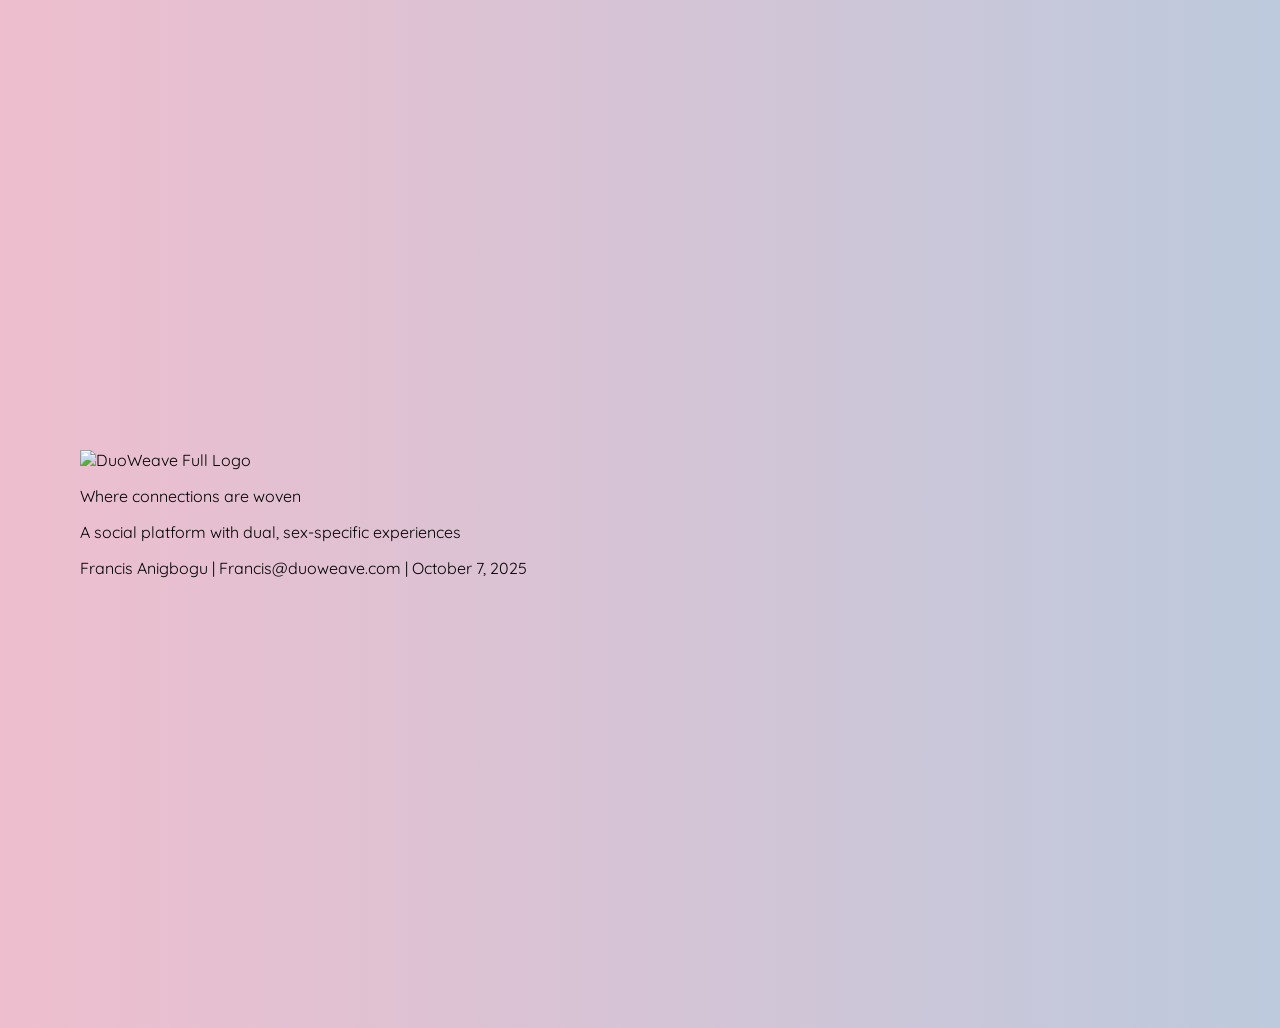
==== index.html @ cd52e481 "Update and rename pitch-deck.html to index.html" ====
<!DOCTYPE html>
<html lang="en">
  <head>
    <meta charset="UTF-8" />
    <meta name="viewport" content="width=device-width, initial-scale=1.0" />
    <title>DuoWeave YC Pitch Deck</title>
    <script src="https://cdn.tailwindcss.com"></script>
    <link rel="preconnect" href="https://fonts.googleapis.com" />
    <link rel="preconnect" href="https://fonts.gstatic.com" crossorigin />
    <link href="https://fonts.googleapis.com/css2?family=Quicksand:wght@400;500;600;700&display=swap" rel="stylesheet" />
    <style>
      @font-face {
        font-family: 'Merriweather';
        src: url('presentation/Merriweather_36pt-Light.ttf') format('truetype');
        font-weight: 300;
        font-style: normal;
      }
    </style>
    <style>
      body {
        font-family: 'Merriweather', 'Quicksand', serif;
        overflow: hidden;
      }
      .slide {
        display: none;
        position: absolute;
        top: 0;
        left: 0;
        width: 100%;
        height: 100%;
        transition: opacity 0.5s ease-in-out;
        padding: 4rem 5rem;
      }
      .slide.active {
        display: flex;
        flex-direction: column;
        justify-content: center;
      }
      .title-gradient {
        background: linear-gradient(to right, #EEBECE, #B7CBDF);
      }
      h1 { font-size: 4rem; font-weight: 700; }
      h2 { font-size: 2.5rem; font-weight: 700; margin-bottom: 1.5rem; }
      h3 { font-size: 1.5rem; font-weight: 600; margin-bottom: 1rem; }
      .content-grid { display: grid; grid-template-columns: repeat(auto-fit, minmax(250px, 1fr)); gap: 2rem; }
      .comparison-grid { display: grid; grid-template-columns: 1.5fr repeat(4, 1fr); gap: 0.5rem; width: 100%; text-align: center; }
      .grid-header { font-weight: 700; }
      .grid-cell { padding: 0.75rem; border-radius: 0.5rem; }
      .grid-row-header { font-weight: 700; text-align: left; }
      .check-mark { color: #22c55e; font-weight: 700; }
      .pie-chart { width: 200px; height: 200px; border-radius: 50%; background: conic-gradient(#3b82f6 0% 50%, #10b981 50% 70%, #f97316 70% 85%, #ef4444 85% 95%, #8b5cf6 95% 100%); transform: perspective(1000px) rotateX(15deg) rotateY(5deg); box-shadow: 0 20px 40px rgba(0,0,0,0.3); }
      .data-card { transform: perspective(1000px) rotateX(5deg) rotateY(-2deg); box-shadow: 0 15px 30px rgba(0,0,0,0.2), 0 5px 15px rgba(0,0,0,0.1); transition: all 0.3s ease; }
      .data-card:hover { transform: perspective(1000px) rotateX(0deg) rotateY(0deg) translateY(-5px); box-shadow: 0 25px 50px rgba(0,0,0,0.3), 0 10px 20px rgba(0,0,0,0.2); }
      .metric-3d { transform: perspective(1000px) rotateX(10deg) rotateY(5deg); box-shadow: 0 10px 25px rgba(0,0,0,0.15); }
      .gradient-bg { background: linear-gradient(135deg, #667eea 0%, #764ba2 100%); }
      .glass-effect { background: rgba(255, 255, 255, 0.1); backdrop-filter: blur(10px); border: 1px solid rgba(255, 255, 255, 0.2); }
      .phone-mockup { width: 225px; height: 450px; border-radius: 12px; background: #fff; box-shadow: 0 4px 6px -1px rgba(0,0,0,0.1), 0 2px 4px -1px rgba(0,0,0,0.06); position: relative; overflow: hidden; }
      .feature-screenshot { width: 100%; height: 300px; border-radius: 8px; background: #fff; box-shadow: 0 2px 4px -1px rgba(0,0,0,0.1); overflow: hidden; }
      .events-screenshot { width: 100%; height: 375px; border-radius: 8px; background: #fff; box-shadow: 0 2px 4px -1px rgba(0,0,0,0.1); overflow: hidden; }
      .full-screenshot { width: 100%; height: 450px; border-radius: 8px; background: #fff; box-shadow: 0 2px 4px -1px rgba(0,0,0,0.1); overflow: hidden; }
      .small-mockup { width: 120px; height: 240px; border-radius: 8px; background: #fff; box-shadow: 0 2px 4px -1px rgba(0,0,0,0.1); overflow: hidden; }
    </style>
  </head>
  <body class="bg-gray-100 text-gray-800">
    <div id="presentation-container" class="relative w-screen h-screen">
      <!-- Slide 1: Title -->
      <div class="slide active title-gradient text-white items-center text-center">
        <div class="z-10 flex flex-col items-center">
          <img src="Entire Logo.png" alt="DuoWeave Full Logo" class="w-auto h-64 mb-6" />
          <p class="text-2xl mb-8">Where connections are woven</p>
          <p class="text-xl bg-black/20 px-4 py-2 rounded-lg">A social platform with dual, sex-specific experiences</p>
        </div>
        <div class="absolute bottom-8 text-sm font-bold text-black">
          <span>Francis Anigbogu</span> | <span>Francis@duoweave.com</span> | <span>October 7, 2025</span>
        </div>
      </div>

      <!-- Slide 2: The Problem -->
      <div class="slide">
        <h2 class="text-gray-500">The Problem</h2>
        <h1 class="mb-12">Social Media is Broken</h1>
        <div class="grid grid-cols-1 md:grid-cols-2 gap-x-12 gap-y-8 text-2xl">
          <div class="flex items-start space-x-4">
            <span class="text-4xl">🎭</span>
            <div>
              <h3 class="font-semibold">Performance Over Authenticity</h3>
              <p class="text-xl text-gray-600">Users optimize for likes, not real connection.</p>
            </div>
          </div>
          <div class="flex items-start space-x-4">
            <span class="text-4xl">🤖</span>
            <div>
              <h3 class="font-semibold">Algorithmic Manipulation</h3>
              <p class="text-xl text-gray-600">Feeds designed for engagement, not well-being.</p>
            </div>
          </div>
          <div class="flex items-start space-x-4">
            <span class="text-4xl">💸</span>
            <div>
              <h3 class="font-semibold">Expensive, Reactive Moderation</h3>
              <p class="text-xl text-gray-600">Traditional safety costs scale linearly.</p>
            </div>
          </div>
          <div class="flex items-start space-x-4">
            <span class="text-4xl">📉</span>
            <div>
              <h3 class="font-semibold">One-Size-Fits-All Experiences</h3>
              <p class="text-xl text-gray-600">Generic feeds fail diverse communication needs.</p>
            </div>
          </div>
        </div>
        <p class="mt-16 text-3xl font-bold text-center text-red-500 p-4 bg-red-100 rounded-lg">Result: Anxiety, disconnection, platform fatigue.</p>
      </div>

      <!-- Slide 3: The Solution -->
      <div class="slide">
        <h2 class="text-gray-500">The Solution</h2>
        <h1 class="mb-8">DuoWeave: Dual Sex Experiences, Unified Platform</h1>
        <div class="flex flex-row items-center justify-around gap-12">
          <div class="flex flex-col items-center space-y-8">
            <div class="phone-mockup">
              <img src="presentation/Setup screen 0.png" alt="Experience Selection" class="w-full h-full object-cover rounded-lg" />
            </div>
            <div class="phone-mockup">
              <img src="presentation/Active verification screen.png" alt="Facial Verification" class="w-full h-full object-cover rounded-lg" />
            </div>
          </div>
          <div class="max-w-2xl text-xl space-y-6">
            <div class="bg-white p-4 rounded-lg shadow">
              <h3 class="font-semibold text-2xl">🎯 Post-Signup Selection</h3>
              <p>Choose Male or Female experience. Locked permanently after facial verification.</p>
            </div>
            <div class="bg-white p-4 rounded-lg shadow">
              <h3 class="font-semibold text-2xl">🎨 Distinct Themed Experiences</h3>
              <p>Male: Cool blues, challenge-focused. Female: Warm pinks, community-focused.</p>
            </div>
            <div class="bg-white p-4 rounded-lg shadow">
              <h3 class="font-semibold text-2xl">🛡️ Revolutionary Safety</h3>
              <p>Community-driven moderation, AI-first screening, multi-tier verification.</p>
            </div>
            <div class="bg-white p-4 rounded-lg shadow">
              <h3 class="font-semibold text-2xl">⚡ Built-In AI Utilities</h3>
              <p><strong>Real-time translation</strong> | <strong>AI fact-checking APIs</strong> | <strong>Deepfake detection</strong> | <strong>Content verification</strong></p>
            </div>
          </div>
        </div>
      </div>

      <!-- Slide 4: User Onboarding Flow -->
      <div class="slide">
        <h2 class="text-gray-500">User Experience</h2>
        <h1 class="mb-8">Seamless Onboarding & Verification</h1>
        <div class="flex items-center justify-center gap-6">
          <div class="phone-mockup">
            <img src="presentation/Setup screen 0.png" alt="Experience Selection" class="w-full h-full object-contain rounded-lg" />
          </div>
          <div class="phone-mockup">
            <img src="presentation/Active verification screen.png" alt="Facial Verification" class="w-full h-full object-contain rounded-lg" />
          </div>
          <div class="phone-mockup">
            <img src="presentation/example of successful verification screen.png" alt="Successful Verification" class="w-full h-full object-contain rounded-lg" />
          </div>
          <div class="phone-mockup">
            <img src="presentation/example of failed verification screen.png" alt="Failed Verification" class="w-full h-full object-contain rounded-lg" />
          </div>
          <div class="phone-mockup">
            <img src="presentation/account creation page.png" alt="Sign Up" class="w-full h-full object-contain rounded-lg" />
          </div>
        </div>
        <div class="mt-8 text-center">
          <h3 class="text-2xl font-bold mb-4">Complete Onboarding & Verification Flow</h3>
          <div class="flex justify-center space-x-4 text-sm">
            <div class="text-center">
              <div class="w-10 h-10 bg-blue-500 text-white rounded-full flex items-center justify-center mx-auto mb-2">1</div>
              <p class="font-semibold">Choose Experience</p>
              <p class="text-gray-600 text-xs">Select Male or Female</p>
            </div>
            <div class="text-center">
              <div class="w-10 h-10 bg-blue-500 text-white rounded-full flex items-center justify-center mx-auto mb-2">2</div>
              <p class="font-semibold">Facial Scan</p>
              <p class="text-gray-600 text-xs">DeepFace Analysis</p>
            </div>
            <div class="text-center">
              <div class="w-10 h-10 bg-green-500 text-white rounded-full flex items-center justify-center mx-auto mb-2">3</div>
              <p class="font-semibold">Success</p>
              <p class="text-gray-600 text-xs">Verification Passed</p>
            </div>
            <div class="text-center">
              <div class="w-10 h-10 bg-red-500 text-white rounded-full flex items-center justify-center mx-auto mb-2">4</div>
              <p class="font-semibold">Failure</p>
              <p class="text-gray-600 text-xs">Retry Required</p>
            </div>
            <div class="text-center">
              <div class="w-10 h-10 bg-blue-500 text-white rounded-full flex items-center justify-center mx-auto mb-2">5</div>
              <p class="font-semibold">Create Account</p>
              <p class="text-gray-600 text-xs">Join Community</p>
            </div>
          </div>
        </div>
      </div>

      <!-- Slide 5: Product Demo -->
      <div class="slide">
        <h2 class="text-gray-500">Product Demo</h2>
        <div class="flex items-center gap-4 mb-8">
          <img src="Logo.png" alt="DuoWeave Spool Icon" class="h-16 w-16" />
          <h1>Core Features</h1>
        </div>
        <div class="flex gap-12">
          <div class="w-1/2">
            <div class="grid grid-cols-2 gap-4">
              <div class="full-screenshot">
                <img src="presentation/Home screen of the app.png" alt="Smart Feed" class="w-full h-full object-contain" />
              </div>
              <div class="full-screenshot">
                <img src="presentation/Challenges screen.png" alt="Challenges" class="w-full h-full object-contain" />
              </div>
              <div class="full-screenshot">
                <img src="presentation/Circles screen.png" alt="Circles" class="w-full h-full object-contain" />
              </div>
              <div class="full-screenshot">
                <img src="presentation/Rooms screen.png" alt="Rooms" class="w-full h-full object-contain" />
              </div>
            </div>
          </div>
          <div class="w-1/2 text-xl space-y-4">
            <h3 class="font-bold text-2xl mb-4">Core App Features</h3>
            <div class="space-y-4 text-lg">
              <div class="bg-blue-50 p-4 rounded-lg">
                <h4 class="font-bold text-lg">🏠 Home Feed</h4>
                <p class="text-gray-700">Smart algorithm showing 60% personalized content + 40% exploratory posts. Real-time updates with live rooms indicator.</p>
              </div>
              <div class="bg-green-50 p-4 rounded-lg">
                <h4 class="font-bold text-lg">🏆 Challenges</h4>
                <p class="text-gray-700">Gamified growth system with fitness, writing, and environmental challenges. Progress tracking, rewards, and community engagement.</p>
              </div>
              <div class="bg-purple-50 p-4 rounded-lg">
                <h4 class="font-bold text-lg">👥 Circles</h4>
                <p class="text-gray-700">Private communities (6-8 members) for tech enthusiasts, fitness buddies. Invite-only with creator verification and activity tracking.</p>
              </div>
              <div class="bg-orange-50 p-4 rounded-lg">
                <h4 class="font-bold text-lg">🏠 Rooms</h4>
                <p class="text-gray-700">Live discussion rooms for tech talks, fitness sessions, creative workshops. Real-time messaging with participant tracking.</p>
              </div>
            </div>
          </div>
        </div>
      </div>

      <!-- Slide 6: Events & Discovery -->
      <div class="slide">
        <h2 class="text-gray-500">Product Demo</h2>
        <div class="flex items-center gap-4 mb-8">
          <img src="Logo.png" alt="DuoWeave Spool Icon" class="h-16 w-16" />
          <h1>Events & Discovery Features</h1>
        </div>
        <div class="flex gap-12">
          <div class="w-1/2">
            <div class="grid grid-cols-1 gap-6">
              <div class="full-screenshot">
                <img src="presentation/screenshot of the search page showing the events.png" alt="Events List" class="w-full h-full object-contain" />
              </div>
              <div class="full-screenshot">
                <img src="presentation/screenshot of the search page showing the events map.png" alt="Events Map" class="w-full h-full object-contain" />
              </div>
            </div>
          </div>
          <div class="w-1/2 text-xl space-y-4">
            <h3 class="font-bold text-2xl mb-4">Advanced Search & Discovery</h3>
            <div class="space-y-4 text-lg">
              <div class="bg-blue-50 p-4 rounded-lg">
                <h4 class="font-bold text-lg">📋 Events List View</h4>
                <p class="text-gray-700">Comprehensive event browsing with category filters (Music, Sports, Arts, Food, Technology, Business, Education, Health, Family, Comedy, Networking). Real-time attendee counts and social proof.</p>
              </div>
              <div class="bg-green-50 p-4 rounded-lg">
                <h4 class="font-bold text-lg">🗺️ Interactive Map View</h4>
                <p class="text-gray-700">Geographic event discovery with Dallas-Fort Worth area coverage. Orange markers for events, blue markers for selected events. Zoom controls and location-based recommendations.</p>
              </div>
              <div class="bg-purple-50 p-4 rounded-lg">
                <h4 class="font-bold text-lg">🔍 Smart Search</h4>
                <p class="text-gray-700">Global search across hashtags, people, posts, and circles. Event-specific search with clear filters. Real-time results with relevance scoring.</p>
              </div>
            </div>
          </div>
        </div>
      </div>

      <!-- Slide 7: Safety & Moderation -->
      <div class="slide">
        <h2 class="text-gray-500">Innovation</h2>
        <h1 class="mb-8">Community-Driven Safety That Pays</h1>
        <div class="flex items-center justify-center mb-12">
          <div class="flex items-center space-x-4 text-center text-lg font-semibold">
            <div class="p-6 bg-white rounded-lg shadow-md">Post</div>
            <span class="text-4xl text-gray-400">&rarr;</span>
            <div class="p-6 rounded-lg shadow-md" style="background-color: #F9FAFB;">AI Scan</div>
            <span class="text-4xl text-gray-400">&rarr;</span>
            <div class="p-6 rounded-lg shadow-md" style="background-color: #FCF8F9;">Community Review</div>
            <span class="text-4xl text-gray-400">&rarr;</span>
            <div class="p-6 bg-green-100 rounded-lg shadow-md">Rewards</div>
          </div>
        </div>
        <div class="grid grid-cols-2 gap-8 text-xl">
          <div class="bg-red-50 p-6 rounded-lg border border-red-200">
            <h3 class="font-bold text-2xl mb-4">Traditional Model</h3>
            <ul class="list-disc list-inside space-y-2">
              <li>❌ Reactive, expensive ($2-5M/year at scale)</li>
              <li>❌ Slow response times</li>
              <li>❌ No user investment</li>
            </ul>
          </div>
          <div class="bg-green-50 p-6 rounded-lg border border-green-200">
            <h3 class="font-bold text-2xl mb-4">DuoWeave Model</h3>
            <ul class="list-disc list-inside space-y-2">
              <li>✅ First 5 accurate reporters earn rewards</li>
              <li>✅ AI pre-screening (60% cost reduction)</li>
              <li>✅ Users financially invested in quality</li>
              <li>✅ Heavy penalties for false reports</li>
            </ul>
          </div>
        </div>
        <div class="mt-12 text-center text-2xl font-bold data-card bg-white p-6 rounded-lg">
          <p>Cost Impact: <span class="text-green-600">60-80% moderation savings</span></p>
          <p>Quality Impact: <span class="text-green-600">Higher trust, faster response</span></p>
        </div>
      </div>

      <!-- Slide 6: Market Opportunity -->
      <div class="slide">
        <h2 class="text-gray-500">The Opportunity</h2>
        <h1 class="mb-8">$50B+ Market, Perfect Timing</h1>
        <div class="flex gap-12">
          <div class="w-1/2 flex flex-col justify-center items-center">
            <div class="relative w-96 h-96">
              <div class="absolute inset-0 bg-blue-200 rounded-full flex items-center justify-center data-card">
                <div class="text-center">
                  <p class="font-bold text-xl">TAM: $50B+</p>
                  <p>(Global Social)</p>
                </div>
              </div>
              <div class="absolute inset-12 bg-blue-300 rounded-full flex items-center justify-center data-card">
                <div class="text-center">
                  <p class="font-bold text-lg">SAM: $15B+</p>
                  <p>(Authentic/Wellness)</p>
                </div>
              </div>
              <div class="absolute inset-24 bg-blue-400 text-white rounded-full flex items-center justify-center data-card">
                <div class="text-center">
                  <p class="font-bold">SOM: $500M+</p>
                  <p>(Niche High-Engagement)</p>
                </div>
              </div>
            </div>
          </div>
          <div class="w-1/2 text-xl space-y-6">
            <div>
              <h3 class="font-bold text-2xl">👥 Target Users</h3>
              <p>Primary: Ages 22-35 seeking authentic connection.</p>
              <p>Secondary: Ages 18-45, professionals & creators.</p>
              <p>Geography: US, UK, Canada, Australia (initial).</p>
            </div>
            <div>
              <h3 class="font-bold text-2xl">⏰ Why Now?</h3>
              <ul class="list-disc list-inside">
                <li>Social media fatigue at all-time high</li>
                <li>AI safety technology finally mature</li>
                <li>Regulatory pressure on platform safety</li>
                <li>Gen Z/Millennial demand for authenticity</li>
              </ul>
            </div>
          </div>
        </div>
      </div>

      <!-- Slide 7: Competition -->
      <div class="slide">
        <h2 class="text-gray-500">Competition</h2>
        <div class="flex items-center gap-4 mb-8">
          <img src="Logo.png" alt="DuoWeave Spool Icon" class="h-16 w-16" />
          <h1>How We're Different</h1>
        </div>
        <div class="comparison-grid text-lg bg-white p-4 rounded-lg shadow-md">
          <div class="grid-header"></div>
          <div class="grid-header">Experience</div>
          <div class="grid-header">Verification</div>
          <div class="grid-header">Safety Model</div>
          <div class="grid-header">Authentic Focus</div>
          <div class="grid-row-header grid-cell bg-gray-50">Instagram</div>
          <div class="grid-cell bg-gray-50">Single</div>
          <div class="grid-cell bg-gray-50">Basic</div>
          <div class="grid-cell bg-gray-50">Reactive</div>
          <div class="grid-cell bg-gray-50">Low</div>
          <div class="grid-row-header grid-cell">Twitter/X</div>
          <div class="grid-cell">Single</div>
          <div class="grid-cell">Paid only</div>
          <div class="grid-cell">Reactive</div>
          <div class="grid-cell">Low</div>
          <div class="grid-row-header grid-cell bg-gray-50">Discord</div>
          <div class="grid-cell bg-gray-50">Single</div>
          <div class="grid-cell bg-gray-50">None</div>
          <div class="grid-cell bg-gray-50">Community</div>
          <div class="grid-cell bg-gray-50">Medium</div>
          <div class="grid-row-header grid-cell">BeReal</div>
          <div class="grid-cell">Single</div>
          <div class="grid-cell">None</div>
          <div class="grid-cell">Time-based</div>
          <div class="grid-cell">High</div>
          <div class="grid-row-header grid-cell" style="background-color: #F9FAFB;">DuoWeave</div>
          <div class="grid-cell check-mark" style="background-color: #F9FAFB;">DUAL ✓</div>
          <div class="grid-cell check-mark" style="background-color: #F9FAFB;">Multi-tier ✓</div>
          <div class="grid-cell check-mark" style="background-color: #F9FAFB;">Incentive ✓</div>
          <div class="grid-cell check-mark" style="background-color: #F9FAFB;">High ✓</div>
        </div>
        <div class="mt-12">
          <h3 class="text-2xl font-bold">Our Moat:</h3>
          <div class="grid grid-cols-2 gap-x-8 gap-y-4 mt-4 text-lg">
            <p>🧵 Network effects around authentic micro-communities</p>
            <p>🔒 Facial verification creates trust + permanence</p>
            <p>💰 Community investment in platform quality</p>
            <p>🏗️ Technical complexity of dual-experience architecture</p>
            <p>📊 Sex-specific behavioral data enables superior targeting</p>
          </div>
        </div>
      </div>

      <!-- Slide 8: Business Model -->
      <div class="slide">
        <h2 class="text-gray-500">Business Model</h2>
        <h1 class="mb-8">Multiple Revenue Streams</h1>
        <div class="grid grid-cols-1 md:grid-cols-2 gap-12">
          <div>
            <h3 class="font-bold text-2xl mb-4">💰 Revenue Sources (Year 3)</h3>
            <div class="space-y-3 text-xl">
              <p><b>65%</b> Advertising (native, targeted, high-value)</p>
              <p><b>20%</b> Subscriptions (premium features, verification tiers)</p>
              <p><b>10%</b> Entity Accounts ($99-299/mo per business)</p>
              <p><b>5%</b> API/Data Access</p>
            </div>
            <h3 class="font-bold text-2xl mt-8 mb-4">Advertising Revenue Model</h3>
            <div class="space-y-3 text-lg">
              <p><b>Native Ads:</b> $15-25 CPM (high-value, targeted)</p>
              <p><b>Sponsored Content:</b> $5,000-15,000 per campaign</p>
              <p><b>Event Promotions:</b> $2,000-8,000 per event</p>
              <p><b>Premium Placements:</b> $10,000-50,000 per month</p>
            </div>
            <div class="mt-6 p-4 bg-blue-50 rounded-lg">
              <h4 class="font-bold text-lg mb-2">Why High-Value Advertising?</h4>
              <p class="text-gray-700">Verified users, authentic engagement, and sex-specific targeting command premium ad rates.</p>
            </div>
          </div>
          <div>
            <h3 class="font-bold text-2xl mb-4">📊 Unit Economics (Planned)</h3>
            <div class="grid grid-cols-2 gap-4 text-center">
              <div class="metric-3d bg-white p-4 rounded-lg">
                <div class="text-3xl font-bold">$15-25</div>
                <div class="text-gray-600">CAC</div>
              </div>
              <div class="metric-3d bg-white p-4 rounded-lg">
                <div class="text-3xl font-bold text-green-600">$220-300</div>
                <div class="text-gray-600">LTV</div>
              </div>
              <div class="metric-3d bg-white p-4 rounded-lg">
                <div class="text-3xl font-bold">6-10</div>
                <div class="text-gray-600">Payback (Months)</div>
              </div>
              <div class="metric-3d bg-white p-4 rounded-lg">
                <div class="text-3xl font-bold">88%+</div>
                <div class="text-gray-600">Gross Margin</div>
              </div>
            </div>
            <div class="mt-6 text-center data-card bg-green-100 p-4 rounded-lg">
              <p class="text-3xl font-bold text-green-700">LTV:CAC Ratio: 10-14x</p>
            </div>
          </div>
        </div>
      </div>

      <!-- Slide 9: Traction & Status -->
      <div class="slide">
        <h2 class="text-gray-500">Traction & Status</h2>
        <h1 class="mb-8">MVP Complete, Early Beta Results</h1>
        <div class="grid grid-cols-2 gap-12 text-xl">
          <div class="space-y-4">
            <p class="flex items-center"><span class="text-2xl text-green-500 mr-3">✅</span> Full Stack Implemented</p>
            <ul class="list-disc list-inside ml-8 space-y-1 text-gray-700">
              <li>Authentication + facial verification ready</li>
              <li>Posts, comments, likes, shares (optimistic UI)</li>
              <li>Real-time chat (Socket.io + Expo push)</li>
              <li>AI/ML recommendation engines</li>
              <li>Moderation framework operational</li>
            </ul>
            <p class="flex items-center mt-6"><span class="text-2xl text-green-500 mr-3">✅</span> Security Hardened</p>
            <ul class="list-disc list-inside ml-8 space-y-1 text-gray-700">
              <li>All API keys backend-only</li>
              <li>Rate-limited proxy endpoints</li>
              <li>CORS configured for production</li>
            </ul>
          </div>
          <div class="space-y-4">
            <p class="flex items-center"><span class="text-2xl text-green-500 mr-3">✅</span> Deployment Ready</p>
            <ul class="list-disc list-inside ml-8 space-y-1 text-gray-700">
              <li>Frontend: Vercel</li>
              <li>Backend: Railway (Node + Python)</li>
              <li>Database: MongoDB Atlas</li>
              <li>DNS: Cloudflare</li>
              <li>Email: Resend → SES at scale</li>
            </ul>
            <div class="mt-8 p-6 data-card bg-gradient-to-r from-green-100 to-blue-100 rounded-lg border-l-4 border-green-500">
              <h4 class="font-bold text-xl mb-2 text-green-800">🎯 Early Beta Results (August 2024)</h4>
              <p class="text-lg text-gray-700">40 individuals tested core features with <span class="font-bold text-green-600">positive feedback</span> on verification process, user experience, and community features.</p>
            </div>
            <div class="mt-6 text-center data-card bg-blue-100 p-6 rounded-lg">
              <p class="text-3xl font-bold text-blue-800">📅 Ready for beta launch Q4 2025</p>
            </div>
          </div>
        </div>
      </div>

      <!-- Slide 10: Go-To-Market -->
      <div class="slide">
        <h2 class="text-gray-500">Go-To-Market</h2>
        <h1 class="mb-8">Phased Launch Strategy</h1>
        <div class="flex items-center space-x-4 relative">
          <div class="absolute top-1/2 left-0 w-full h-1 bg-gray-300" style="transform: translateY(-50%);"></div>
          <div class="relative z-10 w-1/3 bg-gray-100 p-6 rounded-lg border-2" style="border-color: #EEBECE;">
            <h3 class="font-bold text-xl">Phase 1: Private Beta (Months 0-6)</h3>
            <ul class="list-disc list-inside mt-2 text-gray-700">
              <li>100 Male + 100 Female users</li>
              <li>Iterate onboarding & moderation</li>
              <li>Validate incentive model</li>
              <li class="font-bold mt-2">Target: 1,000 active users</li>
            </ul>
          </div>
          <div class="relative z-10 w-1/3 bg-gray-100 p-6 rounded-lg border-2" style="border-color: #B7CBDF;">
            <h3 class="font-bold text-xl">Phase 2: Growth (Months 7-18)</h3>
            <ul class="list-disc list-inside mt-2 text-gray-700">
              <li>Creator partnerships</li>
              <li>PR in tech & wellness media</li>
              <li>App store optimization</li>
              <li class="font-bold mt-2">Target: 10,000 active users</li>
            </ul>
          </div>
          <div class="relative z-10 w-1/3 bg-gray-100 p-6 rounded-lg border-2 border-green-300">
            <h3 class="font-bold text-xl">Phase 3: Scale (Months 19-36)</h3>
            <ul class="list-disc list-inside mt-2 text-gray-700">
              <li>B2B entity accounts launch</li>
              <li>International expansion</li>
              <li>Advanced AI features</li>
              <li class="font-bold mt-2">Target: 100,000+ users → Profitability</li>
            </ul>
          </div>
        </div>
      </div>

      <!-- Slide 11: Scaling Plan -->
      <div class="slide">
        <h2 class="text-gray-500">Scaling Plan</h2>
        <h1 class="mb-8">Built to Scale Efficiently</h1>
        <div class="mb-8 p-6 bg-gradient-to-r from-blue-50 to-purple-50 rounded-lg border-l-4 border-blue-500">
          <h3 class="font-bold text-xl mb-2 text-blue-800">📱 Native App Development Roadmap</h3>
          <p class="text-lg text-gray-700">Phase 1: React Native MVP → Phase 2: Native iOS (Swift) + Android (Kotlin) for optimal performance, platform-specific features, and superior user experience.</p>
        </div>
        <div class="grid grid-cols-2 gap-12">
          <div>
            <h3 class="font-bold text-2xl mb-4">Communication Stack Evolution</h3>
            <p class="mb-2"><b>Phase 0-3 (0-500K users):</b> Socket.io, Twilio, Agora, Resend</p>
            <p class="text-lg text-gray-600 mb-6">Cost: $500-1,600/mo</p>
            <p class="mb-2"><b>Phase 4 (500K-1M users):</b> Migrate to managed services</p>
            <ul class="list-disc list-inside ml-4 space-y-1 text-green-700">
              <li>Socket.io → Ably (saves $17.8k/mo)</li>
              <li>SMS: Wholesale + smart routing (60-80% reduction)</li>
              <li>Video: Agora P2P + enterprise (70% savings)</li>
              <li>Email: Resend → Amazon SES (50% savings)</li>
            </ul>
            <p class="mt-4 font-bold text-xl">Total savings: $6,680/mo = $80K/year</p>
          </div>
          <div class="text-lg">
            <h3 class="font-bold text-2xl mb-4">Key Insight: Costs DROP as % of revenue</h3>
            <div class="space-y-4">
              <div class="w-full bg-gray-200 rounded-full h-8 data-card">
                <div class="h-8 rounded-full flex items-center justify-end pr-2 text-white font-bold whitespace-nowrap" style="width: 80%; background-color: #EEBECE;">Phase 2: 0.8%</div>
              </div>
              <div class="w-full bg-gray-200 rounded-full h-8 data-card">
                <div class="h-8 rounded-full flex items-center justify-center text-white font-bold text-sm whitespace-nowrap" style="width: 20%; background-color: #B7CBDF;">Phase 4: 0.09%</div>
              </div>
              <div class="w-full bg-gray-200 rounded-full h-8 data-card">
                <div class="bg-green-400 h-8 rounded-full flex items-center justify-center text-white font-bold text-sm whitespace-nowrap" style="width: 15%">Phase 6: 0.06%</div>
              </div>
            </div>
          </div>
        </div>
      </div>

      <!-- Slide 12: Financials -->
      <div class="slide">
        <h2 class="text-gray-500">Financial Projections</h2>
        <h1 class="mb-8">Path to Profitability</h1>
        <div class="grid grid-cols-3 gap-8 text-center">
          <div class="data-card bg-white p-6 rounded-lg">
            <h3 class="font-bold text-3xl">Year 1 (2025)</h3>
            <p class="text-5xl font-bold my-4">15,000</p>
            <p class="text-gray-600 text-lg mb-4">active users</p>
            <p class="text-2xl font-semibold">$180K revenue</p>
            <p class="text-sm text-gray-600">$12/user ARPU</p>
            <p class="mt-4 text-red-500">Investment Phase</p>
          </div>
          <div class="data-card bg-white p-6 rounded-lg">
            <h3 class="font-bold text-3xl">Year 2 (2026)</h3>
            <p class="text-5xl font-bold my-4">150,000</p>
            <p class="text-gray-600 text-lg mb-4">active users</p>
            <p class="text-2xl font-semibold">$4.5M ARR</p>
            <p class="text-sm text-gray-600">$30/user ARPU</p>
            <p class="mt-4 text-yellow-500">Break-even Approached</p>
          </div>
          <div class="data-card bg-white p-6 rounded-lg border-4 border-green-400">
            <h3 class="font-bold text-3xl">Year 3 (2027)</h3>
            <p class="text-5xl font-bold my-4">750,000</p>
            <p class="text-gray-600 text-lg mb-4">active users</p>
            <p class="text-2xl font-semibold">$33M ARR</p>
            <p class="text-sm text-gray-600">$44/user ARPU</p>
            <p class="mt-4 text-green-600 text-2xl font-extrabold">PROFITABLE 💰</p>
          </div>
        </div>
      </div>

      <!-- Slide 13: Team & The Ask -->
      <div class="slide">
        <h2 class="text-gray-500">The Ask</h2>
        <div class="flex items-center gap-4">
          <img src="Logo.png" alt="DuoWeave Spool Icon" class="h-16 w-16" />
          <h1>Team & Funding</h1>
        </div>
        <div class="grid grid-cols-2 gap-12 mt-8">
          <div>
            <h3 class="font-bold text-2xl mb-4">Team</h3>
            <p class="font-semibold">Current Team:</p>
            <p class="mb-4">👤 Founder/CEO: Product vision, fundraising, strategy</p>
            <p class="font-semibold">Hiring (with this round):</p>
            <ul class="list-disc list-inside ml-4">
              <li>👨‍💻 CTO (~30% equity): Backend/AI/ML, scaling</li>
              <li>👥 Head of Community (1-2% ESOP): Growth, moderation ops</li>
              <li>💼 BizDev Lead (1-2% ESOP): Partnerships, monetization</li>
            </ul>
          </div>
          <div>
            <h3 class="font-bold text-2xl mb-4 text-center">💰 Raising: <span class="text-blue-600">$1.2M Seed</span></h3>
            <div class="flex items-center gap-8">
              <div class="pie-chart"></div>
              <div>
                <h4 class="font-semibold text-xl mb-2">Use of Funds (12-15 months):</h4>
                <ul class="text-lg">
                  <li><span class="text-blue-600 font-bold">50%</span> Team (CTO + 2-3 engineers)</li>
                  <li><span class="text-green-600 font-bold">20%</span> Infrastructure & APIs</li>
                  <li><span class="text-orange-500 font-bold">15%</span> Marketing (creator partnerships)</li>
                  <li><span class="text-red-500 font-bold">10%</span> Office + O-1 visa/legal</li>
                  <li><span class="text-purple-600 font-bold">5%</span> Buffer for scaling</li>
                </ul>
              </div>
            </div>
          </div>
        </div>
      </div>

      <!-- Slide 14: Appendix -->
      <div class="slide">
        <h2 class="text-gray-500">Appendix</h2>
        <h1 class="mb-8">Technical Architecture & Costs</h1>
        <div class="grid grid-cols-2 gap-12">
          <div>
            <h3 class="font-bold text-2xl mb-4">Tech Stack & Scaling Plan</h3>
            <ul class="list-disc list-inside">
              <li><b>Current MVP:</b> React (Vite) + React Native wrapper</li>
              <li><b>Scale Phase:</b> Native iOS (Swift) + Android (Kotlin) apps</li>
              <li><b>Backend:</b> Node.js + Python (Flask)</li>
              <li><b>Database:</b> MongoDB Atlas (sharded at scale)</li>
              <li><b>Real-time:</b> Socket.io → Ably transition</li>
              <li><b>APIs:</b> Agora, Twilio, AWS SES, OpenAI, etc.</li>
            </ul>
            <div class="mt-6 p-4 bg-gray-200 rounded-lg">
              <h4 class="font-bold text-xl mb-2">Security</h4>
              <p>All keys backend-only, rate-limited proxies, CORS configured, facial verification for integrity.</p>
            </div>
          </div>
          <div>
            <h3 class="font-bold text-2xl mb-4">Communication Cost Evolution</h3>
            <table class="w-full text-left">
              <thead class="bg-gray-200">
                <tr>
                  <th class="p-2">Phase</th>
                  <th class="p-2">Users</th>
                  <th class="p-2">Monthly Cost</th>
                  <th class="p-2">% of Revenue</th>
                </tr>
              </thead>
              <tbody>
                <tr class="border-b">
                  <td class="p-2">1</td>
                  <td class="p-2">1-10K</td>
                  <td class="p-2">$169</td>
                  <td class="p-2">N/A</td>
                </tr>
                <tr class="border-b bg-gray-50">
                  <td class="p-2">2</td>
                  <td class="p-2">10-100K</td>
                  <td class="p-2">$500</td>
                  <td class="p-2">0.8%</td>
                </tr>
                <tr class="border-b">
                  <td class="p-2">3</td>
                  <td class="p-2">100-500K</td>
                  <td class="p-2">$1,600</td>
                  <td class="p-2">0.2%</td>
                </tr>
                <tr class="border-b bg-gray-50">
                  <td class="p-2">4</td>
                  <td class="p-2">0.5-1M</td>
                  <td class="p-2">$2,820</td>
                  <td class="p-2">0.09%</td>
                </tr>
              </tbody>
            </table>
          </div>
        </div>
      </div>
    </div>

    <!-- Navigation -->
    <div class="absolute bottom-8 right-8 flex items-center space-x-4">
      <button id="prevBtn" class="bg-white rounded-full p-3 shadow-md hover:bg-gray-200 transition" aria-label="Previous slide">
        <svg xmlns="http://www.w3.org/2000/svg" width="24" height="24" viewBox="0 0 24 24" fill="none" stroke="currentColor" stroke-width="2" stroke-linecap="round" stroke-linejoin="round"><path d="m15 18-6-6 6-6"/></svg>
      </button>
      <span id="slide-counter" class="text-lg font-semibold text-gray-700">1 / 16</span>
      <button id="nextBtn" class="bg-white rounded-full p-3 shadow-md hover:bg-gray-200 transition" aria-label="Next slide">
        <svg xmlns="http://www.w3.org/2000/svg" width="24" height="24" viewBox="0 0 24 24" fill="none" stroke="currentColor" stroke-width="2" stroke-linecap="round" stroke-linejoin="round"><path d="m9 18 6-6-6-6"/></svg>
      </button>
    </div>

    <script>
      const slides = document.querySelectorAll('.slide');
      const prevBtn = document.getElementById('prevBtn');
      const nextBtn = document.getElementById('nextBtn');
      const slideCounter = document.getElementById('slide-counter');
      let currentSlide = 0;
      const totalSlides = slides.length;
      function showSlide(index) {
        slides.forEach((slide, i) => {
          slide.classList.remove('active');
          if (i === index) slide.classList.add('active');
        });
        slideCounter.textContent = `${index + 1} / ${totalSlides}`;
        prevBtn.disabled = index === 0;
        nextBtn.disabled = index === totalSlides - 1;
        prevBtn.classList.toggle('opacity-50', index === 0);
        nextBtn.classList.toggle('opacity-50', index === totalSlides - 1);
      }
      function nextSlide() { if (currentSlide < totalSlides - 1) { currentSlide++; showSlide(currentSlide); } }
      function prevSlide() { if (currentSlide > 0) { currentSlide--; showSlide(currentSlide); } }
      nextBtn.addEventListener('click', nextSlide);
      prevBtn.addEventListener('click', prevSlide);
      document.addEventListener('keydown', (event) => {
        if (event.key === 'ArrowRight') nextSlide();
        else if (event.key === 'ArrowLeft') prevSlide();
      });
      showSlide(currentSlide);
    </script>
  </body>
</html>
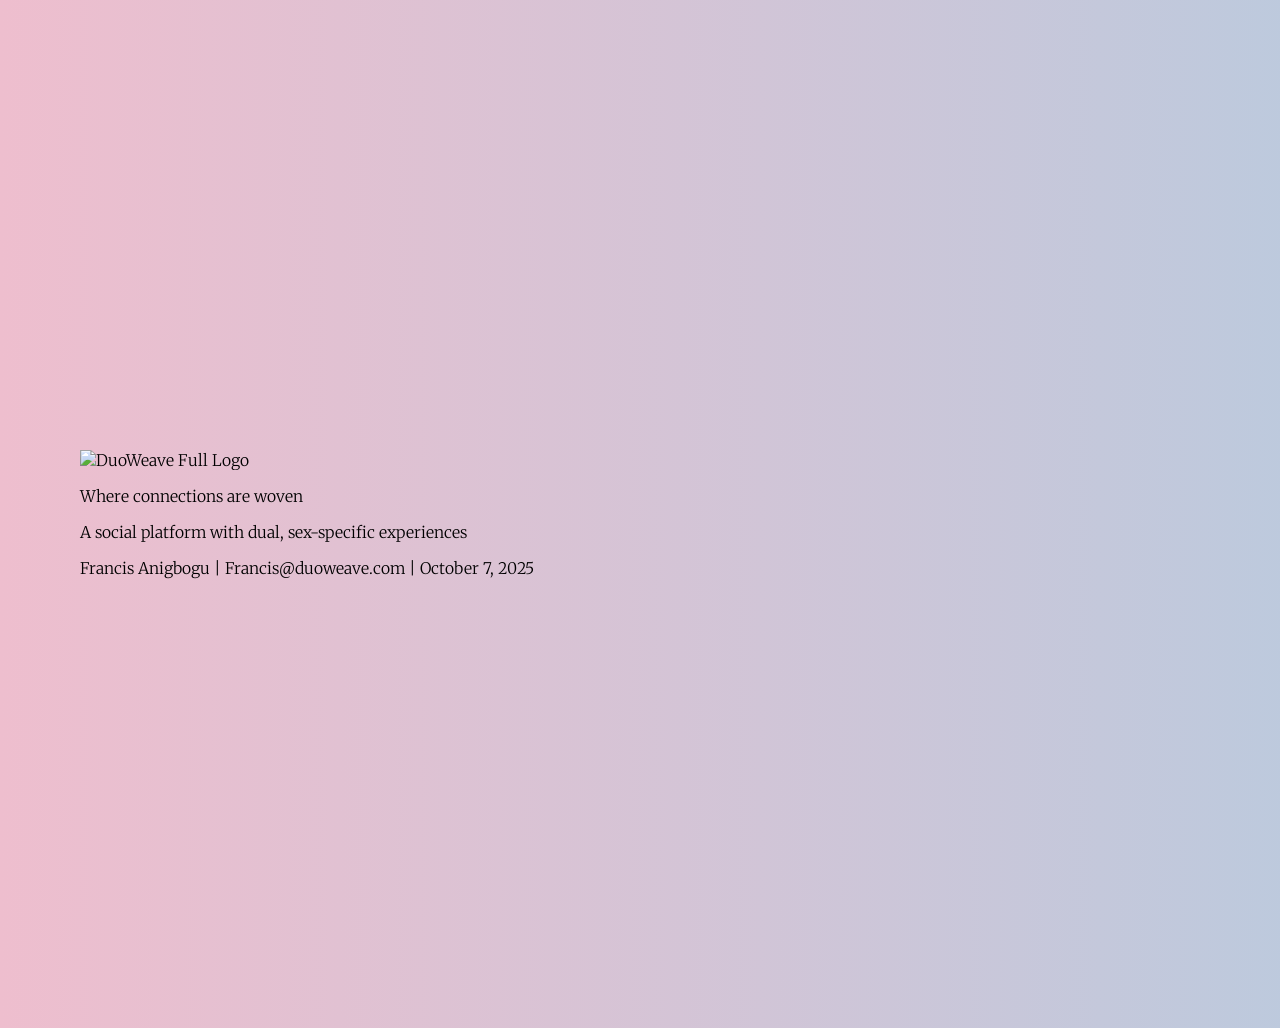
==== commit 31d16812: "Update index.html" ====
--- a/index.html
+++ b/index.html
@@ -11,7 +11,7 @@
     <style>
       @font-face {
         font-family: 'Merriweather';
-        src: url('presentation/Merriweather_36pt-Light.ttf') format('truetype');
+        src: url('Merriweather_36pt-Light.ttf') format('truetype');
         font-weight: 300;
         font-style: normal;
       }
@@ -119,10 +119,10 @@
         <div class="flex flex-row items-center justify-around gap-12">
           <div class="flex flex-col items-center space-y-8">
             <div class="phone-mockup">
-              <img src="presentation/Setup screen 0.png" alt="Experience Selection" class="w-full h-full object-cover rounded-lg" />
+              <img src="Setup screen 0.png" alt="Experience Selection" class="w-full h-full object-cover rounded-lg" />
             </div>
             <div class="phone-mockup">
-              <img src="presentation/Active verification screen.png" alt="Facial Verification" class="w-full h-full object-cover rounded-lg" />
+              <img src="Active verification screen.png" alt="Facial Verification" class="w-full h-full object-cover rounded-lg" />
             </div>
           </div>
           <div class="max-w-2xl text-xl space-y-6">
@@ -152,19 +152,19 @@
         <h1 class="mb-8">Seamless Onboarding & Verification</h1>
         <div class="flex items-center justify-center gap-6">
           <div class="phone-mockup">
-            <img src="presentation/Setup screen 0.png" alt="Experience Selection" class="w-full h-full object-contain rounded-lg" />
+            <img src="Setup screen 0.png" alt="Experience Selection" class="w-full h-full object-contain rounded-lg" />
           </div>
           <div class="phone-mockup">
-            <img src="presentation/Active verification screen.png" alt="Facial Verification" class="w-full h-full object-contain rounded-lg" />
+            <img src="Active verification screen.png" alt="Facial Verification" class="w-full h-full object-contain rounded-lg" />
           </div>
           <div class="phone-mockup">
-            <img src="presentation/example of successful verification screen.png" alt="Successful Verification" class="w-full h-full object-contain rounded-lg" />
+            <img src="example of successful verification screen.png" alt="Successful Verification" class="w-full h-full object-contain rounded-lg" />
           </div>
           <div class="phone-mockup">
-            <img src="presentation/example of failed verification screen.png" alt="Failed Verification" class="w-full h-full object-contain rounded-lg" />
+            <img src="example of failed verification screen.png" alt="Failed Verification" class="w-full h-full object-contain rounded-lg" />
           </div>
           <div class="phone-mockup">
-            <img src="presentation/account creation page.png" alt="Sign Up" class="w-full h-full object-contain rounded-lg" />
+            <img src="account creation page.png" alt="Sign Up" class="w-full h-full object-contain rounded-lg" />
           </div>
         </div>
         <div class="mt-8 text-center">
@@ -210,16 +210,16 @@
           <div class="w-1/2">
             <div class="grid grid-cols-2 gap-4">
               <div class="full-screenshot">
-                <img src="presentation/Home screen of the app.png" alt="Smart Feed" class="w-full h-full object-contain" />
+                <img src="Home screen of the app.png" alt="Smart Feed" class="w-full h-full object-contain" />
               </div>
               <div class="full-screenshot">
-                <img src="presentation/Challenges screen.png" alt="Challenges" class="w-full h-full object-contain" />
+                <img src="Challenges screen.png" alt="Challenges" class="w-full h-full object-contain" />
               </div>
               <div class="full-screenshot">
-                <img src="presentation/Circles screen.png" alt="Circles" class="w-full h-full object-contain" />
+                <img src="Circles screen.png" alt="Circles" class="w-full h-full object-contain" />
               </div>
               <div class="full-screenshot">
-                <img src="presentation/Rooms screen.png" alt="Rooms" class="w-full h-full object-contain" />
+                <img src="Rooms screen.png" alt="Rooms" class="w-full h-full object-contain" />
               </div>
             </div>
           </div>
@@ -258,10 +258,10 @@
           <div class="w-1/2">
             <div class="grid grid-cols-1 gap-6">
               <div class="full-screenshot">
-                <img src="presentation/screenshot of the search page showing the events.png" alt="Events List" class="w-full h-full object-contain" />
+                <img src="screenshot of the search page showing the events.png" alt="Events List" class="w-full h-full object-contain" />
               </div>
               <div class="full-screenshot">
-                <img src="presentation/screenshot of the search page showing the events map.png" alt="Events Map" class="w-full h-full object-contain" />
+                <img src="screenshot of the search page showing the events map.png" alt="Events Map" class="w-full h-full object-contain" />
               </div>
             </div>
           </div>
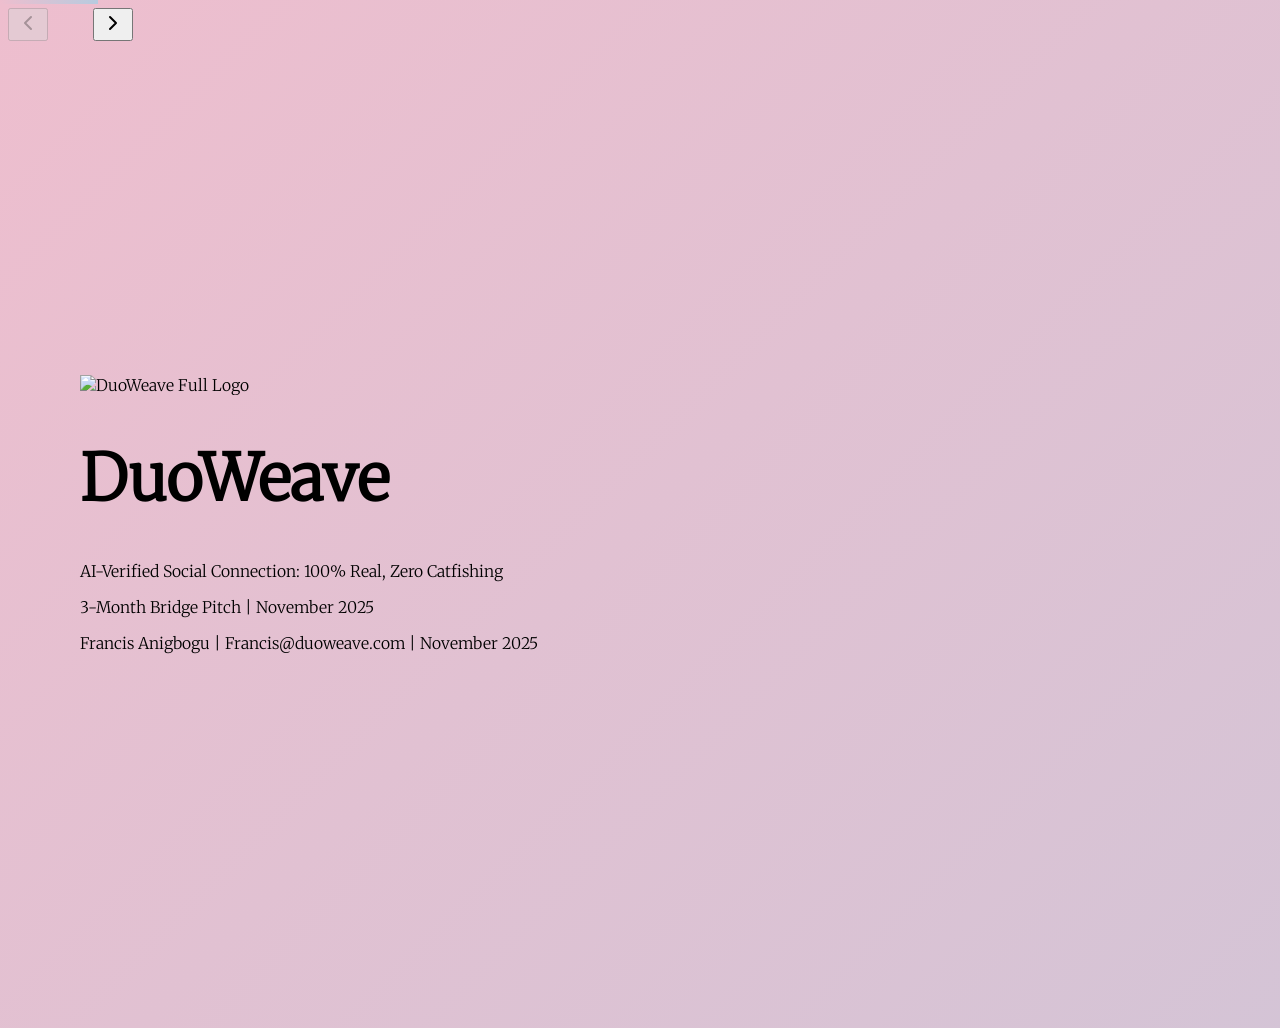
==== commit 81804454: "Rename pitch-deck.html to index.html for Vercel entry point" ====
--- a/index.html
+++ b/index.html
@@ -1,769 +1,1255 @@
-<!DOCTYPE html>
-<html lang="en">
-  <head>
-    <meta charset="UTF-8" />
-    <meta name="viewport" content="width=device-width, initial-scale=1.0" />
-    <title>DuoWeave YC Pitch Deck</title>
-    <script src="https://cdn.tailwindcss.com"></script>
-    <link rel="preconnect" href="https://fonts.googleapis.com" />
-    <link rel="preconnect" href="https://fonts.gstatic.com" crossorigin />
-    <link href="https://fonts.googleapis.com/css2?family=Quicksand:wght@400;500;600;700&display=swap" rel="stylesheet" />
-    <style>
-      @font-face {
-        font-family: 'Merriweather';
-        src: url('Merriweather_36pt-Light.ttf') format('truetype');
-        font-weight: 300;
-        font-style: normal;
-      }
-    </style>
-    <style>
-      body {
-        font-family: 'Merriweather', 'Quicksand', serif;
-        overflow: hidden;
-      }
-      .slide {
-        display: none;
-        position: absolute;
-        top: 0;
-        left: 0;
-        width: 100%;
-        height: 100%;
-        transition: opacity 0.5s ease-in-out;
-        padding: 4rem 5rem;
-      }
-      .slide.active {
-        display: flex;
-        flex-direction: column;
-        justify-content: center;
-      }
-      .title-gradient {
-        background: linear-gradient(to right, #EEBECE, #B7CBDF);
-      }
-      h1 { font-size: 4rem; font-weight: 700; }
-      h2 { font-size: 2.5rem; font-weight: 700; margin-bottom: 1.5rem; }
-      h3 { font-size: 1.5rem; font-weight: 600; margin-bottom: 1rem; }
-      .content-grid { display: grid; grid-template-columns: repeat(auto-fit, minmax(250px, 1fr)); gap: 2rem; }
-      .comparison-grid { display: grid; grid-template-columns: 1.5fr repeat(4, 1fr); gap: 0.5rem; width: 100%; text-align: center; }
-      .grid-header { font-weight: 700; }
-      .grid-cell { padding: 0.75rem; border-radius: 0.5rem; }
-      .grid-row-header { font-weight: 700; text-align: left; }
-      .check-mark { color: #22c55e; font-weight: 700; }
-      .pie-chart { width: 200px; height: 200px; border-radius: 50%; background: conic-gradient(#3b82f6 0% 50%, #10b981 50% 70%, #f97316 70% 85%, #ef4444 85% 95%, #8b5cf6 95% 100%); transform: perspective(1000px) rotateX(15deg) rotateY(5deg); box-shadow: 0 20px 40px rgba(0,0,0,0.3); }
-      .data-card { transform: perspective(1000px) rotateX(5deg) rotateY(-2deg); box-shadow: 0 15px 30px rgba(0,0,0,0.2), 0 5px 15px rgba(0,0,0,0.1); transition: all 0.3s ease; }
-      .data-card:hover { transform: perspective(1000px) rotateX(0deg) rotateY(0deg) translateY(-5px); box-shadow: 0 25px 50px rgba(0,0,0,0.3), 0 10px 20px rgba(0,0,0,0.2); }
-      .metric-3d { transform: perspective(1000px) rotateX(10deg) rotateY(5deg); box-shadow: 0 10px 25px rgba(0,0,0,0.15); }
-      .gradient-bg { background: linear-gradient(135deg, #667eea 0%, #764ba2 100%); }
-      .glass-effect { background: rgba(255, 255, 255, 0.1); backdrop-filter: blur(10px); border: 1px solid rgba(255, 255, 255, 0.2); }
-      .phone-mockup { width: 225px; height: 450px; border-radius: 12px; background: #fff; box-shadow: 0 4px 6px -1px rgba(0,0,0,0.1), 0 2px 4px -1px rgba(0,0,0,0.06); position: relative; overflow: hidden; }
-      .feature-screenshot { width: 100%; height: 300px; border-radius: 8px; background: #fff; box-shadow: 0 2px 4px -1px rgba(0,0,0,0.1); overflow: hidden; }
-      .events-screenshot { width: 100%; height: 375px; border-radius: 8px; background: #fff; box-shadow: 0 2px 4px -1px rgba(0,0,0,0.1); overflow: hidden; }
-      .full-screenshot { width: 100%; height: 450px; border-radius: 8px; background: #fff; box-shadow: 0 2px 4px -1px rgba(0,0,0,0.1); overflow: hidden; }
-      .small-mockup { width: 120px; height: 240px; border-radius: 8px; background: #fff; box-shadow: 0 2px 4px -1px rgba(0,0,0,0.1); overflow: hidden; }
-    </style>
-  </head>
-  <body class="bg-gray-100 text-gray-800">
-    <div id="presentation-container" class="relative w-screen h-screen">
-      <!-- Slide 1: Title -->
-      <div class="slide active title-gradient text-white items-center text-center">
-        <div class="z-10 flex flex-col items-center">
-          <img src="Entire Logo.png" alt="DuoWeave Full Logo" class="w-auto h-64 mb-6" />
-          <p class="text-2xl mb-8">Where connections are woven</p>
-          <p class="text-xl bg-black/20 px-4 py-2 rounded-lg">A social platform with dual, sex-specific experiences</p>
-        </div>
-        <div class="absolute bottom-8 text-sm font-bold text-black">
-          <span>Francis Anigbogu</span> | <span>Francis@duoweave.com</span> | <span>October 7, 2025</span>
-        </div>
-      </div>
-
-      <!-- Slide 2: The Problem -->
-      <div class="slide">
-        <h2 class="text-gray-500">The Problem</h2>
-        <h1 class="mb-12">Social Media is Broken</h1>
-        <div class="grid grid-cols-1 md:grid-cols-2 gap-x-12 gap-y-8 text-2xl">
-          <div class="flex items-start space-x-4">
-            <span class="text-4xl">🎭</span>
-            <div>
-              <h3 class="font-semibold">Performance Over Authenticity</h3>
-              <p class="text-xl text-gray-600">Users optimize for likes, not real connection.</p>
-            </div>
-          </div>
-          <div class="flex items-start space-x-4">
-            <span class="text-4xl">🤖</span>
-            <div>
-              <h3 class="font-semibold">Algorithmic Manipulation</h3>
-              <p class="text-xl text-gray-600">Feeds designed for engagement, not well-being.</p>
-            </div>
-          </div>
-          <div class="flex items-start space-x-4">
-            <span class="text-4xl">💸</span>
-            <div>
-              <h3 class="font-semibold">Expensive, Reactive Moderation</h3>
-              <p class="text-xl text-gray-600">Traditional safety costs scale linearly.</p>
-            </div>
-          </div>
-          <div class="flex items-start space-x-4">
-            <span class="text-4xl">📉</span>
-            <div>
-              <h3 class="font-semibold">One-Size-Fits-All Experiences</h3>
-              <p class="text-xl text-gray-600">Generic feeds fail diverse communication needs.</p>
-            </div>
-          </div>
-        </div>
-        <p class="mt-16 text-3xl font-bold text-center text-red-500 p-4 bg-red-100 rounded-lg">Result: Anxiety, disconnection, platform fatigue.</p>
-      </div>
-
-      <!-- Slide 3: The Solution -->
-      <div class="slide">
-        <h2 class="text-gray-500">The Solution</h2>
-        <h1 class="mb-8">DuoWeave: Dual Sex Experiences, Unified Platform</h1>
-        <div class="flex flex-row items-center justify-around gap-12">
-          <div class="flex flex-col items-center space-y-8">
-            <div class="phone-mockup">
-              <img src="Setup screen 0.png" alt="Experience Selection" class="w-full h-full object-cover rounded-lg" />
-            </div>
-            <div class="phone-mockup">
-              <img src="Active verification screen.png" alt="Facial Verification" class="w-full h-full object-cover rounded-lg" />
-            </div>
-          </div>
-          <div class="max-w-2xl text-xl space-y-6">
-            <div class="bg-white p-4 rounded-lg shadow">
-              <h3 class="font-semibold text-2xl">🎯 Post-Signup Selection</h3>
-              <p>Choose Male or Female experience. Locked permanently after facial verification.</p>
-            </div>
-            <div class="bg-white p-4 rounded-lg shadow">
-              <h3 class="font-semibold text-2xl">🎨 Distinct Themed Experiences</h3>
-              <p>Male: Cool blues, challenge-focused. Female: Warm pinks, community-focused.</p>
-            </div>
-            <div class="bg-white p-4 rounded-lg shadow">
-              <h3 class="font-semibold text-2xl">🛡️ Revolutionary Safety</h3>
-              <p>Community-driven moderation, AI-first screening, multi-tier verification.</p>
-            </div>
-            <div class="bg-white p-4 rounded-lg shadow">
-              <h3 class="font-semibold text-2xl">⚡ Built-In AI Utilities</h3>
-              <p><strong>Real-time translation</strong> | <strong>AI fact-checking APIs</strong> | <strong>Deepfake detection</strong> | <strong>Content verification</strong></p>
-            </div>
-          </div>
-        </div>
-      </div>
-
-      <!-- Slide 4: User Onboarding Flow -->
-      <div class="slide">
-        <h2 class="text-gray-500">User Experience</h2>
-        <h1 class="mb-8">Seamless Onboarding & Verification</h1>
-        <div class="flex items-center justify-center gap-6">
-          <div class="phone-mockup">
-            <img src="Setup screen 0.png" alt="Experience Selection" class="w-full h-full object-contain rounded-lg" />
-          </div>
-          <div class="phone-mockup">
-            <img src="Active verification screen.png" alt="Facial Verification" class="w-full h-full object-contain rounded-lg" />
-          </div>
-          <div class="phone-mockup">
-            <img src="example of successful verification screen.png" alt="Successful Verification" class="w-full h-full object-contain rounded-lg" />
-          </div>
-          <div class="phone-mockup">
-            <img src="example of failed verification screen.png" alt="Failed Verification" class="w-full h-full object-contain rounded-lg" />
-          </div>
-          <div class="phone-mockup">
-            <img src="account creation page.png" alt="Sign Up" class="w-full h-full object-contain rounded-lg" />
-          </div>
-        </div>
-        <div class="mt-8 text-center">
-          <h3 class="text-2xl font-bold mb-4">Complete Onboarding & Verification Flow</h3>
-          <div class="flex justify-center space-x-4 text-sm">
-            <div class="text-center">
-              <div class="w-10 h-10 bg-blue-500 text-white rounded-full flex items-center justify-center mx-auto mb-2">1</div>
-              <p class="font-semibold">Choose Experience</p>
-              <p class="text-gray-600 text-xs">Select Male or Female</p>
-            </div>
-            <div class="text-center">
-              <div class="w-10 h-10 bg-blue-500 text-white rounded-full flex items-center justify-center mx-auto mb-2">2</div>
-              <p class="font-semibold">Facial Scan</p>
-              <p class="text-gray-600 text-xs">DeepFace Analysis</p>
-            </div>
-            <div class="text-center">
-              <div class="w-10 h-10 bg-green-500 text-white rounded-full flex items-center justify-center mx-auto mb-2">3</div>
-              <p class="font-semibold">Success</p>
-              <p class="text-gray-600 text-xs">Verification Passed</p>
-            </div>
-            <div class="text-center">
-              <div class="w-10 h-10 bg-red-500 text-white rounded-full flex items-center justify-center mx-auto mb-2">4</div>
-              <p class="font-semibold">Failure</p>
-              <p class="text-gray-600 text-xs">Retry Required</p>
-            </div>
-            <div class="text-center">
-              <div class="w-10 h-10 bg-blue-500 text-white rounded-full flex items-center justify-center mx-auto mb-2">5</div>
-              <p class="font-semibold">Create Account</p>
-              <p class="text-gray-600 text-xs">Join Community</p>
-            </div>
-          </div>
-        </div>
-      </div>
-
-      <!-- Slide 5: Product Demo -->
-      <div class="slide">
-        <h2 class="text-gray-500">Product Demo</h2>
-        <div class="flex items-center gap-4 mb-8">
-          <img src="Logo.png" alt="DuoWeave Spool Icon" class="h-16 w-16" />
-          <h1>Core Features</h1>
-        </div>
-        <div class="flex gap-12">
-          <div class="w-1/2">
-            <div class="grid grid-cols-2 gap-4">
-              <div class="full-screenshot">
-                <img src="Home screen of the app.png" alt="Smart Feed" class="w-full h-full object-contain" />
-              </div>
-              <div class="full-screenshot">
-                <img src="Challenges screen.png" alt="Challenges" class="w-full h-full object-contain" />
-              </div>
-              <div class="full-screenshot">
-                <img src="Circles screen.png" alt="Circles" class="w-full h-full object-contain" />
-              </div>
-              <div class="full-screenshot">
-                <img src="Rooms screen.png" alt="Rooms" class="w-full h-full object-contain" />
-              </div>
-            </div>
-          </div>
-          <div class="w-1/2 text-xl space-y-4">
-            <h3 class="font-bold text-2xl mb-4">Core App Features</h3>
-            <div class="space-y-4 text-lg">
-              <div class="bg-blue-50 p-4 rounded-lg">
-                <h4 class="font-bold text-lg">🏠 Home Feed</h4>
-                <p class="text-gray-700">Smart algorithm showing 60% personalized content + 40% exploratory posts. Real-time updates with live rooms indicator.</p>
-              </div>
-              <div class="bg-green-50 p-4 rounded-lg">
-                <h4 class="font-bold text-lg">🏆 Challenges</h4>
-                <p class="text-gray-700">Gamified growth system with fitness, writing, and environmental challenges. Progress tracking, rewards, and community engagement.</p>
-              </div>
-              <div class="bg-purple-50 p-4 rounded-lg">
-                <h4 class="font-bold text-lg">👥 Circles</h4>
-                <p class="text-gray-700">Private communities (6-8 members) for tech enthusiasts, fitness buddies. Invite-only with creator verification and activity tracking.</p>
-              </div>
-              <div class="bg-orange-50 p-4 rounded-lg">
-                <h4 class="font-bold text-lg">🏠 Rooms</h4>
-                <p class="text-gray-700">Live discussion rooms for tech talks, fitness sessions, creative workshops. Real-time messaging with participant tracking.</p>
-              </div>
-            </div>
-          </div>
-        </div>
-      </div>
-
-      <!-- Slide 6: Events & Discovery -->
-      <div class="slide">
-        <h2 class="text-gray-500">Product Demo</h2>
-        <div class="flex items-center gap-4 mb-8">
-          <img src="Logo.png" alt="DuoWeave Spool Icon" class="h-16 w-16" />
-          <h1>Events & Discovery Features</h1>
-        </div>
-        <div class="flex gap-12">
-          <div class="w-1/2">
-            <div class="grid grid-cols-1 gap-6">
-              <div class="full-screenshot">
-                <img src="screenshot of the search page showing the events.png" alt="Events List" class="w-full h-full object-contain" />
-              </div>
-              <div class="full-screenshot">
-                <img src="screenshot of the search page showing the events map.png" alt="Events Map" class="w-full h-full object-contain" />
-              </div>
-            </div>
-          </div>
-          <div class="w-1/2 text-xl space-y-4">
-            <h3 class="font-bold text-2xl mb-4">Advanced Search & Discovery</h3>
-            <div class="space-y-4 text-lg">
-              <div class="bg-blue-50 p-4 rounded-lg">
-                <h4 class="font-bold text-lg">📋 Events List View</h4>
-                <p class="text-gray-700">Comprehensive event browsing with category filters (Music, Sports, Arts, Food, Technology, Business, Education, Health, Family, Comedy, Networking). Real-time attendee counts and social proof.</p>
-              </div>
-              <div class="bg-green-50 p-4 rounded-lg">
-                <h4 class="font-bold text-lg">🗺️ Interactive Map View</h4>
-                <p class="text-gray-700">Geographic event discovery with Dallas-Fort Worth area coverage. Orange markers for events, blue markers for selected events. Zoom controls and location-based recommendations.</p>
-              </div>
-              <div class="bg-purple-50 p-4 rounded-lg">
-                <h4 class="font-bold text-lg">🔍 Smart Search</h4>
-                <p class="text-gray-700">Global search across hashtags, people, posts, and circles. Event-specific search with clear filters. Real-time results with relevance scoring.</p>
-              </div>
-            </div>
-          </div>
-        </div>
-      </div>
-
-      <!-- Slide 7: Safety & Moderation -->
-      <div class="slide">
-        <h2 class="text-gray-500">Innovation</h2>
-        <h1 class="mb-8">Community-Driven Safety That Pays</h1>
-        <div class="flex items-center justify-center mb-12">
-          <div class="flex items-center space-x-4 text-center text-lg font-semibold">
-            <div class="p-6 bg-white rounded-lg shadow-md">Post</div>
-            <span class="text-4xl text-gray-400">&rarr;</span>
-            <div class="p-6 rounded-lg shadow-md" style="background-color: #F9FAFB;">AI Scan</div>
-            <span class="text-4xl text-gray-400">&rarr;</span>
-            <div class="p-6 rounded-lg shadow-md" style="background-color: #FCF8F9;">Community Review</div>
-            <span class="text-4xl text-gray-400">&rarr;</span>
-            <div class="p-6 bg-green-100 rounded-lg shadow-md">Rewards</div>
-          </div>
-        </div>
-        <div class="grid grid-cols-2 gap-8 text-xl">
-          <div class="bg-red-50 p-6 rounded-lg border border-red-200">
-            <h3 class="font-bold text-2xl mb-4">Traditional Model</h3>
-            <ul class="list-disc list-inside space-y-2">
-              <li>❌ Reactive, expensive ($2-5M/year at scale)</li>
-              <li>❌ Slow response times</li>
-              <li>❌ No user investment</li>
-            </ul>
-          </div>
-          <div class="bg-green-50 p-6 rounded-lg border border-green-200">
-            <h3 class="font-bold text-2xl mb-4">DuoWeave Model</h3>
-            <ul class="list-disc list-inside space-y-2">
-              <li>✅ First 5 accurate reporters earn rewards</li>
-              <li>✅ AI pre-screening (60% cost reduction)</li>
-              <li>✅ Users financially invested in quality</li>
-              <li>✅ Heavy penalties for false reports</li>
-            </ul>
-          </div>
-        </div>
-        <div class="mt-12 text-center text-2xl font-bold data-card bg-white p-6 rounded-lg">
-          <p>Cost Impact: <span class="text-green-600">60-80% moderation savings</span></p>
-          <p>Quality Impact: <span class="text-green-600">Higher trust, faster response</span></p>
-        </div>
-      </div>
-
-      <!-- Slide 6: Market Opportunity -->
-      <div class="slide">
-        <h2 class="text-gray-500">The Opportunity</h2>
-        <h1 class="mb-8">$50B+ Market, Perfect Timing</h1>
-        <div class="flex gap-12">
-          <div class="w-1/2 flex flex-col justify-center items-center">
-            <div class="relative w-96 h-96">
-              <div class="absolute inset-0 bg-blue-200 rounded-full flex items-center justify-center data-card">
-                <div class="text-center">
-                  <p class="font-bold text-xl">TAM: $50B+</p>
-                  <p>(Global Social)</p>
-                </div>
-              </div>
-              <div class="absolute inset-12 bg-blue-300 rounded-full flex items-center justify-center data-card">
-                <div class="text-center">
-                  <p class="font-bold text-lg">SAM: $15B+</p>
-                  <p>(Authentic/Wellness)</p>
-                </div>
-              </div>
-              <div class="absolute inset-24 bg-blue-400 text-white rounded-full flex items-center justify-center data-card">
-                <div class="text-center">
-                  <p class="font-bold">SOM: $500M+</p>
-                  <p>(Niche High-Engagement)</p>
-                </div>
-              </div>
-            </div>
-          </div>
-          <div class="w-1/2 text-xl space-y-6">
-            <div>
-              <h3 class="font-bold text-2xl">👥 Target Users</h3>
-              <p>Primary: Ages 22-35 seeking authentic connection.</p>
-              <p>Secondary: Ages 18-45, professionals & creators.</p>
-              <p>Geography: US, UK, Canada, Australia (initial).</p>
-            </div>
-            <div>
-              <h3 class="font-bold text-2xl">⏰ Why Now?</h3>
-              <ul class="list-disc list-inside">
-                <li>Social media fatigue at all-time high</li>
-                <li>AI safety technology finally mature</li>
-                <li>Regulatory pressure on platform safety</li>
-                <li>Gen Z/Millennial demand for authenticity</li>
-              </ul>
-            </div>
-          </div>
-        </div>
-      </div>
-
-      <!-- Slide 7: Competition -->
-      <div class="slide">
-        <h2 class="text-gray-500">Competition</h2>
-        <div class="flex items-center gap-4 mb-8">
-          <img src="Logo.png" alt="DuoWeave Spool Icon" class="h-16 w-16" />
-          <h1>How We're Different</h1>
-        </div>
-        <div class="comparison-grid text-lg bg-white p-4 rounded-lg shadow-md">
-          <div class="grid-header"></div>
-          <div class="grid-header">Experience</div>
-          <div class="grid-header">Verification</div>
-          <div class="grid-header">Safety Model</div>
-          <div class="grid-header">Authentic Focus</div>
-          <div class="grid-row-header grid-cell bg-gray-50">Instagram</div>
-          <div class="grid-cell bg-gray-50">Single</div>
-          <div class="grid-cell bg-gray-50">Basic</div>
-          <div class="grid-cell bg-gray-50">Reactive</div>
-          <div class="grid-cell bg-gray-50">Low</div>
-          <div class="grid-row-header grid-cell">Twitter/X</div>
-          <div class="grid-cell">Single</div>
-          <div class="grid-cell">Paid only</div>
-          <div class="grid-cell">Reactive</div>
-          <div class="grid-cell">Low</div>
-          <div class="grid-row-header grid-cell bg-gray-50">Discord</div>
-          <div class="grid-cell bg-gray-50">Single</div>
-          <div class="grid-cell bg-gray-50">None</div>
-          <div class="grid-cell bg-gray-50">Community</div>
-          <div class="grid-cell bg-gray-50">Medium</div>
-          <div class="grid-row-header grid-cell">BeReal</div>
-          <div class="grid-cell">Single</div>
-          <div class="grid-cell">None</div>
-          <div class="grid-cell">Time-based</div>
-          <div class="grid-cell">High</div>
-          <div class="grid-row-header grid-cell" style="background-color: #F9FAFB;">DuoWeave</div>
-          <div class="grid-cell check-mark" style="background-color: #F9FAFB;">DUAL ✓</div>
-          <div class="grid-cell check-mark" style="background-color: #F9FAFB;">Multi-tier ✓</div>
-          <div class="grid-cell check-mark" style="background-color: #F9FAFB;">Incentive ✓</div>
-          <div class="grid-cell check-mark" style="background-color: #F9FAFB;">High ✓</div>
-        </div>
-        <div class="mt-12">
-          <h3 class="text-2xl font-bold">Our Moat:</h3>
-          <div class="grid grid-cols-2 gap-x-8 gap-y-4 mt-4 text-lg">
-            <p>🧵 Network effects around authentic micro-communities</p>
-            <p>🔒 Facial verification creates trust + permanence</p>
-            <p>💰 Community investment in platform quality</p>
-            <p>🏗️ Technical complexity of dual-experience architecture</p>
-            <p>📊 Sex-specific behavioral data enables superior targeting</p>
-          </div>
-        </div>
-      </div>
-
-      <!-- Slide 8: Business Model -->
-      <div class="slide">
-        <h2 class="text-gray-500">Business Model</h2>
-        <h1 class="mb-8">Multiple Revenue Streams</h1>
-        <div class="grid grid-cols-1 md:grid-cols-2 gap-12">
-          <div>
-            <h3 class="font-bold text-2xl mb-4">💰 Revenue Sources (Year 3)</h3>
-            <div class="space-y-3 text-xl">
-              <p><b>65%</b> Advertising (native, targeted, high-value)</p>
-              <p><b>20%</b> Subscriptions (premium features, verification tiers)</p>
-              <p><b>10%</b> Entity Accounts ($99-299/mo per business)</p>
-              <p><b>5%</b> API/Data Access</p>
-            </div>
-            <h3 class="font-bold text-2xl mt-8 mb-4">Advertising Revenue Model</h3>
-            <div class="space-y-3 text-lg">
-              <p><b>Native Ads:</b> $15-25 CPM (high-value, targeted)</p>
-              <p><b>Sponsored Content:</b> $5,000-15,000 per campaign</p>
-              <p><b>Event Promotions:</b> $2,000-8,000 per event</p>
-              <p><b>Premium Placements:</b> $10,000-50,000 per month</p>
-            </div>
-            <div class="mt-6 p-4 bg-blue-50 rounded-lg">
-              <h4 class="font-bold text-lg mb-2">Why High-Value Advertising?</h4>
-              <p class="text-gray-700">Verified users, authentic engagement, and sex-specific targeting command premium ad rates.</p>
-            </div>
-          </div>
-          <div>
-            <h3 class="font-bold text-2xl mb-4">📊 Unit Economics (Planned)</h3>
-            <div class="grid grid-cols-2 gap-4 text-center">
-              <div class="metric-3d bg-white p-4 rounded-lg">
-                <div class="text-3xl font-bold">$15-25</div>
-                <div class="text-gray-600">CAC</div>
-              </div>
-              <div class="metric-3d bg-white p-4 rounded-lg">
-                <div class="text-3xl font-bold text-green-600">$220-300</div>
-                <div class="text-gray-600">LTV</div>
-              </div>
-              <div class="metric-3d bg-white p-4 rounded-lg">
-                <div class="text-3xl font-bold">6-10</div>
-                <div class="text-gray-600">Payback (Months)</div>
-              </div>
-              <div class="metric-3d bg-white p-4 rounded-lg">
-                <div class="text-3xl font-bold">88%+</div>
-                <div class="text-gray-600">Gross Margin</div>
-              </div>
-            </div>
-            <div class="mt-6 text-center data-card bg-green-100 p-4 rounded-lg">
-              <p class="text-3xl font-bold text-green-700">LTV:CAC Ratio: 10-14x</p>
-            </div>
-          </div>
-        </div>
-      </div>
-
-      <!-- Slide 9: Traction & Status -->
-      <div class="slide">
-        <h2 class="text-gray-500">Traction & Status</h2>
-        <h1 class="mb-8">MVP Complete, Early Beta Results</h1>
-        <div class="grid grid-cols-2 gap-12 text-xl">
-          <div class="space-y-4">
-            <p class="flex items-center"><span class="text-2xl text-green-500 mr-3">✅</span> Full Stack Implemented</p>
-            <ul class="list-disc list-inside ml-8 space-y-1 text-gray-700">
-              <li>Authentication + facial verification ready</li>
-              <li>Posts, comments, likes, shares (optimistic UI)</li>
-              <li>Real-time chat (Socket.io + Expo push)</li>
-              <li>AI/ML recommendation engines</li>
-              <li>Moderation framework operational</li>
-            </ul>
-            <p class="flex items-center mt-6"><span class="text-2xl text-green-500 mr-3">✅</span> Security Hardened</p>
-            <ul class="list-disc list-inside ml-8 space-y-1 text-gray-700">
-              <li>All API keys backend-only</li>
-              <li>Rate-limited proxy endpoints</li>
-              <li>CORS configured for production</li>
-            </ul>
-          </div>
-          <div class="space-y-4">
-            <p class="flex items-center"><span class="text-2xl text-green-500 mr-3">✅</span> Deployment Ready</p>
-            <ul class="list-disc list-inside ml-8 space-y-1 text-gray-700">
-              <li>Frontend: Vercel</li>
-              <li>Backend: Railway (Node + Python)</li>
-              <li>Database: MongoDB Atlas</li>
-              <li>DNS: Cloudflare</li>
-              <li>Email: Resend → SES at scale</li>
-            </ul>
-            <div class="mt-8 p-6 data-card bg-gradient-to-r from-green-100 to-blue-100 rounded-lg border-l-4 border-green-500">
-              <h4 class="font-bold text-xl mb-2 text-green-800">🎯 Early Beta Results (August 2024)</h4>
-              <p class="text-lg text-gray-700">40 individuals tested core features with <span class="font-bold text-green-600">positive feedback</span> on verification process, user experience, and community features.</p>
-            </div>
-            <div class="mt-6 text-center data-card bg-blue-100 p-6 rounded-lg">
-              <p class="text-3xl font-bold text-blue-800">📅 Ready for beta launch Q4 2025</p>
-            </div>
-          </div>
-        </div>
-      </div>
-
-      <!-- Slide 10: Go-To-Market -->
-      <div class="slide">
-        <h2 class="text-gray-500">Go-To-Market</h2>
-        <h1 class="mb-8">Phased Launch Strategy</h1>
-        <div class="flex items-center space-x-4 relative">
-          <div class="absolute top-1/2 left-0 w-full h-1 bg-gray-300" style="transform: translateY(-50%);"></div>
-          <div class="relative z-10 w-1/3 bg-gray-100 p-6 rounded-lg border-2" style="border-color: #EEBECE;">
-            <h3 class="font-bold text-xl">Phase 1: Private Beta (Months 0-6)</h3>
-            <ul class="list-disc list-inside mt-2 text-gray-700">
-              <li>100 Male + 100 Female users</li>
-              <li>Iterate onboarding & moderation</li>
-              <li>Validate incentive model</li>
-              <li class="font-bold mt-2">Target: 1,000 active users</li>
-            </ul>
-          </div>
-          <div class="relative z-10 w-1/3 bg-gray-100 p-6 rounded-lg border-2" style="border-color: #B7CBDF;">
-            <h3 class="font-bold text-xl">Phase 2: Growth (Months 7-18)</h3>
-            <ul class="list-disc list-inside mt-2 text-gray-700">
-              <li>Creator partnerships</li>
-              <li>PR in tech & wellness media</li>
-              <li>App store optimization</li>
-              <li class="font-bold mt-2">Target: 10,000 active users</li>
-            </ul>
-          </div>
-          <div class="relative z-10 w-1/3 bg-gray-100 p-6 rounded-lg border-2 border-green-300">
-            <h3 class="font-bold text-xl">Phase 3: Scale (Months 19-36)</h3>
-            <ul class="list-disc list-inside mt-2 text-gray-700">
-              <li>B2B entity accounts launch</li>
-              <li>International expansion</li>
-              <li>Advanced AI features</li>
-              <li class="font-bold mt-2">Target: 100,000+ users → Profitability</li>
-            </ul>
-          </div>
-        </div>
-      </div>
-
-      <!-- Slide 11: Scaling Plan -->
-      <div class="slide">
-        <h2 class="text-gray-500">Scaling Plan</h2>
-        <h1 class="mb-8">Built to Scale Efficiently</h1>
-        <div class="mb-8 p-6 bg-gradient-to-r from-blue-50 to-purple-50 rounded-lg border-l-4 border-blue-500">
-          <h3 class="font-bold text-xl mb-2 text-blue-800">📱 Native App Development Roadmap</h3>
-          <p class="text-lg text-gray-700">Phase 1: React Native MVP → Phase 2: Native iOS (Swift) + Android (Kotlin) for optimal performance, platform-specific features, and superior user experience.</p>
-        </div>
-        <div class="grid grid-cols-2 gap-12">
-          <div>
-            <h3 class="font-bold text-2xl mb-4">Communication Stack Evolution</h3>
-            <p class="mb-2"><b>Phase 0-3 (0-500K users):</b> Socket.io, Twilio, Agora, Resend</p>
-            <p class="text-lg text-gray-600 mb-6">Cost: $500-1,600/mo</p>
-            <p class="mb-2"><b>Phase 4 (500K-1M users):</b> Migrate to managed services</p>
-            <ul class="list-disc list-inside ml-4 space-y-1 text-green-700">
-              <li>Socket.io → Ably (saves $17.8k/mo)</li>
-              <li>SMS: Wholesale + smart routing (60-80% reduction)</li>
-              <li>Video: Agora P2P + enterprise (70% savings)</li>
-              <li>Email: Resend → Amazon SES (50% savings)</li>
-            </ul>
-            <p class="mt-4 font-bold text-xl">Total savings: $6,680/mo = $80K/year</p>
-          </div>
-          <div class="text-lg">
-            <h3 class="font-bold text-2xl mb-4">Key Insight: Costs DROP as % of revenue</h3>
-            <div class="space-y-4">
-              <div class="w-full bg-gray-200 rounded-full h-8 data-card">
-                <div class="h-8 rounded-full flex items-center justify-end pr-2 text-white font-bold whitespace-nowrap" style="width: 80%; background-color: #EEBECE;">Phase 2: 0.8%</div>
-              </div>
-              <div class="w-full bg-gray-200 rounded-full h-8 data-card">
-                <div class="h-8 rounded-full flex items-center justify-center text-white font-bold text-sm whitespace-nowrap" style="width: 20%; background-color: #B7CBDF;">Phase 4: 0.09%</div>
-              </div>
-              <div class="w-full bg-gray-200 rounded-full h-8 data-card">
-                <div class="bg-green-400 h-8 rounded-full flex items-center justify-center text-white font-bold text-sm whitespace-nowrap" style="width: 15%">Phase 6: 0.06%</div>
-              </div>
-            </div>
-          </div>
-        </div>
-      </div>
-
-      <!-- Slide 12: Financials -->
-      <div class="slide">
-        <h2 class="text-gray-500">Financial Projections</h2>
-        <h1 class="mb-8">Path to Profitability</h1>
-        <div class="grid grid-cols-3 gap-8 text-center">
-          <div class="data-card bg-white p-6 rounded-lg">
-            <h3 class="font-bold text-3xl">Year 1 (2025)</h3>
-            <p class="text-5xl font-bold my-4">15,000</p>
-            <p class="text-gray-600 text-lg mb-4">active users</p>
-            <p class="text-2xl font-semibold">$180K revenue</p>
-            <p class="text-sm text-gray-600">$12/user ARPU</p>
-            <p class="mt-4 text-red-500">Investment Phase</p>
-          </div>
-          <div class="data-card bg-white p-6 rounded-lg">
-            <h3 class="font-bold text-3xl">Year 2 (2026)</h3>
-            <p class="text-5xl font-bold my-4">150,000</p>
-            <p class="text-gray-600 text-lg mb-4">active users</p>
-            <p class="text-2xl font-semibold">$4.5M ARR</p>
-            <p class="text-sm text-gray-600">$30/user ARPU</p>
-            <p class="mt-4 text-yellow-500">Break-even Approached</p>
-          </div>
-          <div class="data-card bg-white p-6 rounded-lg border-4 border-green-400">
-            <h3 class="font-bold text-3xl">Year 3 (2027)</h3>
-            <p class="text-5xl font-bold my-4">750,000</p>
-            <p class="text-gray-600 text-lg mb-4">active users</p>
-            <p class="text-2xl font-semibold">$33M ARR</p>
-            <p class="text-sm text-gray-600">$44/user ARPU</p>
-            <p class="mt-4 text-green-600 text-2xl font-extrabold">PROFITABLE 💰</p>
-          </div>
-        </div>
-      </div>
-
-      <!-- Slide 13: Team & The Ask -->
-      <div class="slide">
-        <h2 class="text-gray-500">The Ask</h2>
-        <div class="flex items-center gap-4">
-          <img src="Logo.png" alt="DuoWeave Spool Icon" class="h-16 w-16" />
-          <h1>Team & Funding</h1>
-        </div>
-        <div class="grid grid-cols-2 gap-12 mt-8">
-          <div>
-            <h3 class="font-bold text-2xl mb-4">Team</h3>
-            <p class="font-semibold">Current Team:</p>
-            <p class="mb-4">👤 Founder/CEO: Product vision, fundraising, strategy</p>
-            <p class="font-semibold">Hiring (with this round):</p>
-            <ul class="list-disc list-inside ml-4">
-              <li>👨‍💻 CTO (~30% equity): Backend/AI/ML, scaling</li>
-              <li>👥 Head of Community (1-2% ESOP): Growth, moderation ops</li>
-              <li>💼 BizDev Lead (1-2% ESOP): Partnerships, monetization</li>
-            </ul>
-          </div>
-          <div>
-            <h3 class="font-bold text-2xl mb-4 text-center">💰 Raising: <span class="text-blue-600">$1.2M Seed</span></h3>
-            <div class="flex items-center gap-8">
-              <div class="pie-chart"></div>
-              <div>
-                <h4 class="font-semibold text-xl mb-2">Use of Funds (12-15 months):</h4>
-                <ul class="text-lg">
-                  <li><span class="text-blue-600 font-bold">50%</span> Team (CTO + 2-3 engineers)</li>
-                  <li><span class="text-green-600 font-bold">20%</span> Infrastructure & APIs</li>
-                  <li><span class="text-orange-500 font-bold">15%</span> Marketing (creator partnerships)</li>
-                  <li><span class="text-red-500 font-bold">10%</span> Office + O-1 visa/legal</li>
-                  <li><span class="text-purple-600 font-bold">5%</span> Buffer for scaling</li>
-                </ul>
-              </div>
-            </div>
-          </div>
-        </div>
-      </div>
-
-      <!-- Slide 14: Appendix -->
-      <div class="slide">
-        <h2 class="text-gray-500">Appendix</h2>
-        <h1 class="mb-8">Technical Architecture & Costs</h1>
-        <div class="grid grid-cols-2 gap-12">
-          <div>
-            <h3 class="font-bold text-2xl mb-4">Tech Stack & Scaling Plan</h3>
-            <ul class="list-disc list-inside">
-              <li><b>Current MVP:</b> React (Vite) + React Native wrapper</li>
-              <li><b>Scale Phase:</b> Native iOS (Swift) + Android (Kotlin) apps</li>
-              <li><b>Backend:</b> Node.js + Python (Flask)</li>
-              <li><b>Database:</b> MongoDB Atlas (sharded at scale)</li>
-              <li><b>Real-time:</b> Socket.io → Ably transition</li>
-              <li><b>APIs:</b> Agora, Twilio, AWS SES, OpenAI, etc.</li>
-            </ul>
-            <div class="mt-6 p-4 bg-gray-200 rounded-lg">
-              <h4 class="font-bold text-xl mb-2">Security</h4>
-              <p>All keys backend-only, rate-limited proxies, CORS configured, facial verification for integrity.</p>
-            </div>
-          </div>
-          <div>
-            <h3 class="font-bold text-2xl mb-4">Communication Cost Evolution</h3>
-            <table class="w-full text-left">
-              <thead class="bg-gray-200">
-                <tr>
-                  <th class="p-2">Phase</th>
-                  <th class="p-2">Users</th>
-                  <th class="p-2">Monthly Cost</th>
-                  <th class="p-2">% of Revenue</th>
-                </tr>
-              </thead>
-              <tbody>
-                <tr class="border-b">
-                  <td class="p-2">1</td>
-                  <td class="p-2">1-10K</td>
-                  <td class="p-2">$169</td>
-                  <td class="p-2">N/A</td>
-                </tr>
-                <tr class="border-b bg-gray-50">
-                  <td class="p-2">2</td>
-                  <td class="p-2">10-100K</td>
-                  <td class="p-2">$500</td>
-                  <td class="p-2">0.8%</td>
-                </tr>
-                <tr class="border-b">
-                  <td class="p-2">3</td>
-                  <td class="p-2">100-500K</td>
-                  <td class="p-2">$1,600</td>
-                  <td class="p-2">0.2%</td>
-                </tr>
-                <tr class="border-b bg-gray-50">
-                  <td class="p-2">4</td>
-                  <td class="p-2">0.5-1M</td>
-                  <td class="p-2">$2,820</td>
-                  <td class="p-2">0.09%</td>
-                </tr>
-              </tbody>
-            </table>
-          </div>
-        </div>
-      </div>
-    </div>
-
-    <!-- Navigation -->
-    <div class="absolute bottom-8 right-8 flex items-center space-x-4">
-      <button id="prevBtn" class="bg-white rounded-full p-3 shadow-md hover:bg-gray-200 transition" aria-label="Previous slide">
-        <svg xmlns="http://www.w3.org/2000/svg" width="24" height="24" viewBox="0 0 24 24" fill="none" stroke="currentColor" stroke-width="2" stroke-linecap="round" stroke-linejoin="round"><path d="m15 18-6-6 6-6"/></svg>
-      </button>
-      <span id="slide-counter" class="text-lg font-semibold text-gray-700">1 / 16</span>
-      <button id="nextBtn" class="bg-white rounded-full p-3 shadow-md hover:bg-gray-200 transition" aria-label="Next slide">
-        <svg xmlns="http://www.w3.org/2000/svg" width="24" height="24" viewBox="0 0 24 24" fill="none" stroke="currentColor" stroke-width="2" stroke-linecap="round" stroke-linejoin="round"><path d="m9 18 6-6-6-6"/></svg>
-      </button>
-    </div>
-
-    <script>
-      const slides = document.querySelectorAll('.slide');
-      const prevBtn = document.getElementById('prevBtn');
-      const nextBtn = document.getElementById('nextBtn');
-      const slideCounter = document.getElementById('slide-counter');
-      let currentSlide = 0;
-      const totalSlides = slides.length;
-      function showSlide(index) {
-        slides.forEach((slide, i) => {
-          slide.classList.remove('active');
-          if (i === index) slide.classList.add('active');
-        });
-        slideCounter.textContent = `${index + 1} / ${totalSlides}`;
-        prevBtn.disabled = index === 0;
-        nextBtn.disabled = index === totalSlides - 1;
-        prevBtn.classList.toggle('opacity-50', index === 0);
-        nextBtn.classList.toggle('opacity-50', index === totalSlides - 1);
-      }
-      function nextSlide() { if (currentSlide < totalSlides - 1) { currentSlide++; showSlide(currentSlide); } }
-      function prevSlide() { if (currentSlide > 0) { currentSlide--; showSlide(currentSlide); } }
-      nextBtn.addEventListener('click', nextSlide);
-      prevBtn.addEventListener('click', prevSlide);
-      document.addEventListener('keydown', (event) => {
-        if (event.key === 'ArrowRight') nextSlide();
-        else if (event.key === 'ArrowLeft') prevSlide();
-      });
-      showSlide(currentSlide);
-    </script>
-  </body>
-</html>
-
-
+<!DOCTYPE html>
+<html lang="en">
+  <head>
+    <meta charset="UTF-8" />
+    <meta name="viewport" content="width=device-width, initial-scale=1.0" />
+    <title>DuoWeave 3-Month Bridge Pitch Deck</title>
+    <script src="https://cdn.tailwindcss.com"></script>
+    <link rel="preconnect" href="https://fonts.googleapis.com" />
+    <link rel="preconnect" href="https://fonts.gstatic.com" crossorigin />
+    <link href="https://fonts.googleapis.com/css2?family=Inter:wght@300;400;500;600;700;800&family=Quicksand:wght@400;500;600;700&display=swap" rel="stylesheet" />
+    <link rel="stylesheet" href="css/animations.css" />
+    <style>
+      @font-face {
+        font-family: 'Merriweather';
+        src: url('Merriweather_36pt-Light.ttf') format('truetype');
+        font-weight: 300;
+        font-style: normal;
+      }
+    </style>
+    <style>
+      body {
+        font-family: 'Merriweather', 'Inter', 'Quicksand', serif;
+        overflow: hidden;
+        background: linear-gradient(135deg, #F9FAFB 0%, #B7CBDF 100%);
+      }
+      .slide {
+        display: none;
+        position: absolute;
+        top: 0;
+        left: 0;
+        width: 100%;
+        height: 100%;
+        transition: opacity 0.5s ease-in-out;
+        padding: 4rem 5rem;
+      }
+      .slide.active {
+        display: flex;
+        flex-direction: column;
+        justify-content: center;
+      }
+      .title-gradient {
+        background: linear-gradient(135deg, #EEBECE 0%, #B7CBDF 100%);
+        background-size: 200% 200%;
+        animation: gradientShift 3s ease infinite;
+      }
+      h1 { font-size: 4rem; font-weight: 700; }
+      h2 { font-size: 2.5rem; font-weight: 700; margin-bottom: 1.5rem; }
+      h3 { font-size: 1.5rem; font-weight: 600; margin-bottom: 1rem; }
+      .content-grid { display: grid; grid-template-columns: repeat(auto-fit, minmax(250px, 1fr)); gap: 2rem; }
+      .comparison-grid { display: grid; grid-template-columns: 1.5fr repeat(4, 1fr); gap: 0.5rem; width: 100%; text-align: center; }
+      .grid-header { font-weight: 700; }
+      .grid-cell { padding: 0.75rem; border-radius: 0.5rem; }
+      .grid-row-header { font-weight: 700; text-align: left; }
+      .check-mark { color: #22c55e; font-weight: 700; }
+      .pie-chart { width: 200px; height: 200px; border-radius: 50%; background: conic-gradient(#3b82f6 0% 50%, #10b981 50% 70%, #f97316 70% 85%, #ef4444 85% 95%, #8b5cf6 95% 100%); transform: perspective(1000px) rotateX(15deg) rotateY(5deg); box-shadow: 0 20px 40px rgba(0,0,0,0.3); }
+      .data-card { transform: perspective(1000px) rotateX(5deg) rotateY(-2deg); box-shadow: 0 15px 30px rgba(0,0,0,0.2), 0 5px 15px rgba(0,0,0,0.1); transition: all 0.3s ease; }
+      .data-card:hover { transform: perspective(1000px) rotateX(0deg) rotateY(0deg) translateY(-5px); box-shadow: 0 25px 50px rgba(0,0,0,0.3), 0 10px 20px rgba(0,0,0,0.2); }
+      .metric-3d { transform: perspective(1000px) rotateX(10deg) rotateY(5deg); box-shadow: 0 10px 25px rgba(0,0,0,0.15); }
+      .gradient-bg { background: linear-gradient(135deg, #667eea 0%, #764ba2 100%); }
+      .glass-effect { background: rgba(255, 255, 255, 0.1); backdrop-filter: blur(10px); border: 1px solid rgba(255, 255, 255, 0.2); }
+      .phone-mockup { width: 225px; height: 450px; border-radius: 12px; background: #fff; box-shadow: 0 4px 6px -1px rgba(0,0,0,0.1), 0 2px 4px -1px rgba(0,0,0,0.06); position: relative; overflow: hidden; }
+      .feature-screenshot { width: 100%; height: 300px; border-radius: 8px; overflow: hidden; }
+      .events-screenshot { width: 100%; height: 375px; border-radius: 8px; overflow: hidden; }
+      .full-screenshot { width: 100%; height: 450px; border-radius: 8px; overflow: hidden; }
+      .small-mockup { width: 120px; height: 240px; border-radius: 8px; background: #fff; box-shadow: 0 2px 4px -1px rgba(0,0,0,0.1); overflow: hidden; }
+       /* Mobile responsiveness tweaks */
+      @media (max-width: 768px) {
+        .slide { padding: 1.5rem 1rem; }
+        h1 { font-size: 2.25rem; }
+        h2 { font-size: 1.75rem; }
+        h3 { font-size: 1.25rem; }
+        .phone-mockup { width: 180px; height: 360px; }
+        .feature-screenshot { height: 220px; }
+        .events-screenshot { height: 260px; }
+        .full-screenshot { height: 320px; }
+        .grid { grid-template-columns: 1fr; }
+        .flex { flex-direction: column; }
+      }
+      /* Market circles with larger sizing - proper concentric layout */
+      .market-outer { width: 32rem; height: 32rem; }
+      .market-middle { width: 24rem; height: 24rem; top: 4rem; left: 4rem; }
+      .market-inner { width: 16rem; height: 16rem; top: 8rem; left: 8rem; }
+      @media (max-width: 768px) {
+        .market-outer { width: 22rem; height: 22rem; }
+        .market-middle { width: 16rem; height: 16rem; top: 3rem; left: 3rem; }
+        .market-inner { width: 10rem; height: 10rem; top: 6rem; left: 6rem; }
+      }
+      /* Extra small (phones like iPhone 16 Pro Max logical width ~430px) */
+      @media (max-width: 440px) {
+        .slide { padding: 1.5rem 1rem; }
+        h1 { font-size: 2rem; }
+        h2 { font-size: 1.5rem; }
+        h3 { font-size: 1.1rem; }
+        .market-outer { width: 18rem; height: 18rem; }
+        .market-middle { width: 13rem; height: 13rem; top: 2.5rem; left: 2.5rem; }
+        .market-inner { width: 8rem; height: 8rem; top: 5rem; left: 5rem; }
+        .glass-card { padding: 0.75rem !important; font-size: 0.9rem; }
+      }
+      /* Remove white background from screenshots */
+      .full-screenshot, .feature-screenshot, .events-screenshot {
+        background: transparent;
+      }
+      /* Curved text for market circles */
+      .market-container {
+        position: relative;
+      }
+      .market-container:hover .tam-text,
+      .market-container.show-tam .tam-text {
+        opacity: 1;
+      }
+      .market-container:hover .sam-text,
+      .market-container.show-sam .sam-text {
+        opacity: 1;
+      }
+      .market-container:hover .som-text,
+      .market-container.show-som .som-text {
+        opacity: 1;
+      }
+      .circle-text {
+        font-size: 1rem;
+        font-weight: 600;
+        fill: #1e293b;
+        opacity: 0;
+        transition: opacity 0.4s ease;
+        pointer-events: none;
+      }
+      .tam-circle:hover ~ svg .tam-text,
+      .tam-circle.active ~ svg .tam-text {
+        opacity: 1;
+      }
+      .sam-circle:hover ~ svg .sam-text,
+      .sam-circle.active ~ svg .sam-text {
+        opacity: 1;
+      }
+      .som-circle:hover ~ svg .som-text,
+      .som-circle.active ~ svg .som-text {
+        opacity: 1;
+      }
+      .market-circle {
+        cursor: pointer;
+        transition: all 0.3s ease;
+      }
+      .market-circle:hover {
+        filter: brightness(1.1);
+        transform: scale(1.02);
+      }
+      @media (max-width: 768px) {
+        .circle-text { font-size: 0.8rem; }
+      }
+      @media (max-width: 440px) {
+        .circle-text { font-size: 0.65rem; }
+      }
+    </style>
+  </head>
+  <body class="bg-gray-100 text-gray-800">
+    <div id="presentation-container" class="relative w-screen h-screen">
+      <!-- Slide 1: Title -->
+      <div class="slide active title-gradient text-white items-center text-center">
+        <div class="z-10 flex flex-col items-center">
+          <img src="Entire Logo.png" alt="DuoWeave Full Logo" class="w-auto h-64 mb-6 animate-float" />
+          <h1 class="text-5xl font-bold mb-4 animate-fade-in-up">DuoWeave</h1>
+          <p class="text-3xl mb-6 font-semibold animate-fade-in-up delay-200">AI-Verified Social Connection: 100% Real, Zero Catfishing</p>
+          <p class="text-xl bg-black/20 px-6 py-3 rounded-lg animate-fade-in-up delay-400">3-Month Bridge Pitch | November 2025</p>
+        </div>
+        <div class="absolute bottom-8 text-sm font-bold text-black animate-fade-in-up delay-600">
+          <span>Francis Anigbogu</span> | <span>Francis@duoweave.com</span> | <span>November 2025</span>
+        </div>
+      </div>
+
+      <!-- Slide X: DuoWeave Streams -->
+      <div class="slide">
+        <h2 class="text-gray-500 animate-fade-in-up">DuoWeave Streams</h2>
+        <h1 class="mb-8 text-5xl font-bold animate-fade-in-up delay-200">Two Tabs — For You and Challenges</h1>
+        <div class="grid grid-cols-1 md:grid-cols-2 gap-12">
+          <div class="space-y-6">
+            <div class="glass-card p-6 rounded-lg animate-slide-in delay-300">
+              <h3 class="font-bold text-2xl mb-2">1. For You — Core Verified Feed</h3>
+              <ul class="list-disc list-inside text-lg text-gray-700 space-y-1">
+                <li>Updates from Circles and verified users</li>
+                <li>Recommended discussions, events, social content</li>
+                <li>Smart ranking: engagement, proximity, trust score</li>
+                <li>All verified — no bots, no fake personas</li>
+              </ul>
+            </div>
+            <div class="glass-card p-6 rounded-lg animate-slide-in delay-400">
+              <h3 class="font-bold text-2xl mb-2">2. Challenges — Participatory Layer</h3>
+              <ul class="list-disc list-inside text-lg text-gray-700 space-y-1">
+                <li>Hosted by brands, creators, or verified Circles</li>
+                <li>Prompts with video/photo/text responses and rewards</li>
+                <li>Global, regional, or community-specific visibility</li>
+                <li>Integrates into Circles and Rooms contextually</li>
+              </ul>
+            </div>
+          </div>
+          <div class="space-y-6">
+            <div class="full-screenshot animate-scale-in delay-500">
+              <img src="Streams-01.png" alt="DuoWeave Streams" class="w-full h-full object-contain" />
+            </div>
+            <div class="glass-card p-6 rounded-lg animate-slide-in delay-600">
+              <h3 class="font-bold text-2xl mb-2">Monetization Tie-In</h3>
+              <ul class="list-disc list-inside text-lg text-gray-700 space-y-1">
+                <li>Brands: sponsored challenges (campus → nationwide)</li>
+                <li>Creators: co-host and earn a revenue share</li>
+                <li>Platform: 10–20% commission on activations</li>
+                <li>Verified targeting enables premium CPMs</li>
+              </ul>
+            </div>
+          </div>
+        </div>
+      </div>
+
+      <!-- Slide 2: The Problem -->
+      <div class="slide">
+        <h2 class="text-gray-500 animate-fade-in-up">The Problem</h2>
+        <h1 class="mb-12 text-6xl font-bold animate-fade-in-up delay-200">Fake People. Fake Safety. Fake Connection.</h1>
+        <div class="grid grid-cols-1 md:grid-cols-2 gap-x-12 gap-y-8 text-2xl">
+          <div class="flex items-start space-x-4 glass-card p-6 rounded-lg animate-slide-in delay-300">
+            <span class="text-5xl">🎭</span>
+            <div>
+              <h3 class="font-bold text-2xl">1 in 4 Users Catfished</h3>
+              <p class="text-xl text-gray-700">15% of all accounts are fake or bots, destroying trust.</p>
+            </div>
+          </div>
+          <div class="flex items-start space-x-4 glass-card p-6 rounded-lg animate-slide-in delay-400">
+            <span class="text-5xl">🛡️</span>
+            <div>
+              <h3 class="font-bold text-2xl">Verification Optional</h3>
+              <p class="text-xl text-gray-700">Major platforms make verification optional → No one trusts what they see.</p>
+            </div>
+          </div>
+          <div class="flex items-start space-x-4 glass-card p-6 rounded-lg animate-slide-in delay-500">
+            <span class="text-5xl">⚠️</span>
+            <div>
+              <h3 class="font-bold text-2xl">Safety is Optional</h3>
+              <p class="text-xl text-gray-700">Especially harmful for women - safety should be built-in, not optional.</p>
+            </div>
+          </div>
+          <div class="flex items-start space-x-4 glass-card p-6 rounded-lg animate-slide-in delay-600">
+            <span class="text-5xl">😔</span>
+            <div>
+              <h3 class="font-bold text-2xl">Gen Z is Lonelier Than Ever</h3>
+              <p class="text-xl text-gray-700">Despite constant "connection" - we're more isolated than ever.</p>
+            </div>
+          </div>
+        </div>
+        <div class="mt-16 text-center animate-fade-in-up delay-700">
+          <div class="inline-block bg-red-100 border-l-4 border-red-500 p-6 rounded-lg">
+            <p class="text-4xl font-bold text-red-600">Result: Anxiety, disconnection, platform fatigue.</p>
+          </div>
+        </div>
+      </div>
+
+      <!-- Slide 3: The Solution -->
+      <div class="slide">
+        <h2 class="text-gray-500 animate-fade-in-up">The Solution</h2>
+        <h1 class="mb-8 text-5xl font-bold animate-fade-in-up delay-200">100% Verified Social Platform</h1>
+        <p class="text-2xl text-center mb-12 text-gray-600 animate-fade-in-up delay-300">Real People, Real Trust</p>
+        
+        <div class="text-center mb-12 animate-fade-in-up delay-400">
+          <div class="inline-block bg-gradient-to-r from-blue-500 to-purple-600 text-white px-8 py-4 rounded-full text-2xl font-bold">
+            Mandatory AI Verification for All Users
+          </div>
+        </div>
+
+        <div class="flex flex-row items-center justify-around gap-12">
+          <div class="flex flex-col items-center space-y-8">
+            <div class="phone-mockup animate-scale-in delay-500">
+              <img src="Setup screen 0.png" alt="Experience Selection" class="w-full h-full object-cover rounded-lg" />
+            </div>
+            <div class="phone-mockup animate-scale-in delay-600">
+              <img src="Active verification screen.png" alt="Facial Verification" class="w-full h-full object-cover rounded-lg" />
+            </div>
+          </div>
+          <div class="max-w-2xl text-xl space-y-6">
+            <div class="glass-card p-6 rounded-lg animate-slide-in delay-700">
+              <h3 class="font-bold text-2xl mb-3">1. Live Facial Liveness Check</h3>
+              <p class="text-lg">DeepFace AI analyzes real-time video - no photo uploads, no fakes possible.</p>
+            </div>
+            <div class="glass-card p-6 rounded-lg animate-slide-in delay-800">
+              <h3 class="font-bold text-2xl mb-3">2. Real-Time Validation</h3>
+              <p class="text-lg">Instant verification process - no waiting, no manual review needed.</p>
+            </div>
+            <div class="glass-card p-6 rounded-lg animate-slide-in delay-900">
+              <h3 class="font-bold text-2xl mb-3">3. Verified Badge Required</h3>
+              <p class="text-lg">No community access without verification - trust as default, not optional.</p>
+            </div>
+          </div>
+        </div>
+
+        <div class="mt-12 text-center animate-fade-in-up delay-1000">
+          <div class="grid grid-cols-3 gap-8 max-w-4xl mx-auto">
+            <div class="bg-green-100 p-6 rounded-lg">
+              <h4 class="font-bold text-xl text-green-800">Zero Catfishing</h4>
+              <p class="text-green-600">100% verified users only</p>
+            </div>
+            <div class="bg-blue-100 p-6 rounded-lg">
+              <h4 class="font-bold text-xl text-blue-800">Zero Bots</h4>
+              <p class="text-blue-600">AI prevents fake accounts</p>
+            </div>
+            <div class="bg-purple-100 p-6 rounded-lg">
+              <h4 class="font-bold text-xl text-purple-800">Trust as Default</h4>
+              <p class="text-purple-600">Safe transition to real life</p>
+            </div>
+          </div>
+        </div>
+      </div>
+
+      <!-- Slide 4: User Onboarding Flow -->
+      <div class="slide">
+        <h2 class="text-gray-500">User Experience</h2>
+        <h1 class="mb-8">Seamless Onboarding & Verification</h1>
+        <div class="flex items-center justify-center gap-6">
+          <div class="phone-mockup">
+            <img src="Setup screen 0.png" alt="Experience Selection" class="w-full h-full object-contain rounded-lg" />
+          </div>
+          <div class="phone-mockup">
+            <img src="Active verification screen.png" alt="Facial Verification" class="w-full h-full object-contain rounded-lg" />
+          </div>
+          <div class="phone-mockup">
+            <img src="example of successful verification screen.png" alt="Successful Verification" class="w-full h-full object-contain rounded-lg" />
+          </div>
+          <div class="phone-mockup">
+            <img src="example of failed verification screen.png" alt="Failed Verification" class="w-full h-full object-contain rounded-lg" />
+          </div>
+          <div class="phone-mockup">
+            <img src="account creation page.png" alt="Sign Up" class="w-full h-full object-contain rounded-lg" />
+          </div>
+        </div>
+        <div class="mt-8 text-center">
+          <h3 class="text-2xl font-bold mb-4">Complete Onboarding & Verification Flow</h3>
+          <div class="flex justify-center space-x-4 text-sm">
+            <div class="text-center">
+              <div class="w-10 h-10 bg-blue-500 text-white rounded-full flex items-center justify-center mx-auto mb-2">1</div>
+              <p class="font-semibold">Choose Experience</p>
+              <p class="text-gray-600 text-xs">Select Male or Female</p>
+            </div>
+            <div class="text-center">
+              <div class="w-10 h-10 bg-blue-500 text-white rounded-full flex items-center justify-center mx-auto mb-2">2</div>
+              <p class="font-semibold">Facial Scan</p>
+              <p class="text-gray-600 text-xs">DeepFace Analysis</p>
+            </div>
+            <div class="text-center">
+              <div class="w-10 h-10 bg-green-500 text-white rounded-full flex items-center justify-center mx-auto mb-2">3</div>
+              <p class="font-semibold">Success</p>
+              <p class="text-gray-600 text-xs">Verification Passed</p>
+            </div>
+            <div class="text-center">
+              <div class="w-10 h-10 bg-red-500 text-white rounded-full flex items-center justify-center mx-auto mb-2">4</div>
+              <p class="font-semibold">Failure</p>
+              <p class="text-gray-600 text-xs">Retry Required</p>
+            </div>
+            <div class="text-center">
+              <div class="w-10 h-10 bg-blue-500 text-white rounded-full flex items-center justify-center mx-auto mb-2">5</div>
+              <p class="font-semibold">Create Account</p>
+              <p class="text-gray-600 text-xs">Join Community</p>
+            </div>
+          </div>
+        </div>
+      </div>
+
+      <!-- Slide 5: Product Demo -->
+      <div class="slide">
+        <h2 class="text-gray-500">Product Demo</h2>
+        <div class="flex items-center gap-4 mb-8">
+          <img src="Logo.png" alt="DuoWeave Spool Icon" class="h-16 w-16" />
+          <h1>Core Features</h1>
+        </div>
+        <div class="flex gap-12">
+          <div class="w-1/2">
+            <div class="grid grid-cols-2 gap-4">
+              <div class="full-screenshot">
+                <img src="Home screen of the app.png" alt="Smart Feed" class="w-full h-full object-contain" />
+              </div>
+              <div class="full-screenshot">
+                <img src="Streams-01.png" alt="DuoWeave Streams" class="w-full h-full object-contain" />
+              </div>
+              <div class="full-screenshot">
+                <img src="Circles screen.png" alt="Circles" class="w-full h-full object-contain" />
+              </div>
+              <div class="full-screenshot">
+                <img src="Rooms screen.png" alt="Rooms" class="w-full h-full object-contain" />
+              </div>
+            </div>
+          </div>
+          <div class="w-1/2 text-xl space-y-4">
+            <h3 class="font-bold text-2xl mb-4">Core App Features</h3>
+            <div class="space-y-4 text-lg">
+              <div class="bg-blue-50 p-4 rounded-lg">
+                <h4 class="font-bold text-lg">🏠 Home Feed</h4>
+                <p class="text-gray-700">Smart algorithm showing 60% personalized content + 40% exploratory posts. Real-time updates with live rooms indicator.</p>
+              </div>
+              <div class="bg-green-50 p-4 rounded-lg">
+                <h4 class="font-bold text-lg">📱 Streams</h4>
+                <p class="text-gray-700">Two tabs: <b>For You</b> (authentic, verified feed from Circles and verified users) and <b>Challenges</b> (participatory, brand/creator/community prompts with rewards).</p>
+              </div>
+              <div class="bg-purple-50 p-4 rounded-lg">
+                <h4 class="font-bold text-lg">👥 Circles</h4>
+                <p class="text-gray-700">Private communities (6-8 members) for tech enthusiasts, fitness buddies. Invite-only with creator verification and activity tracking.</p>
+              </div>
+              <div class="bg-orange-50 p-4 rounded-lg">
+                <h4 class="font-bold text-lg">🏠 Rooms</h4>
+                <p class="text-gray-700">Live discussion rooms for tech talks, fitness sessions, creative workshops. Real-time messaging with participant tracking.</p>
+              </div>
+            </div>
+          </div>
+        </div>
+      </div>
+
+      <!-- Slide 6: Events & Discovery -->
+      <div class="slide">
+        <h2 class="text-gray-500">Product Demo</h2>
+        <div class="flex items-center gap-4 mb-8">
+          <img src="Logo.png" alt="DuoWeave Spool Icon" class="h-16 w-16" />
+          <h1>Events & Discovery Features</h1>
+        </div>
+        <div class="flex gap-12">
+          <div class="w-1/2">
+            <div class="grid grid-cols-1 gap-6">
+              <div class="full-screenshot">
+                <img src="screenshot of the search page showing the events.png" alt="Events List" class="w-full h-full object-contain" />
+              </div>
+              <div class="full-screenshot">
+                <img src="screenshot of the search page showing the events map.png" alt="Events Map" class="w-full h-full object-contain" />
+              </div>
+            </div>
+          </div>
+          <div class="w-1/2 text-xl space-y-4">
+            <h3 class="font-bold text-2xl mb-4">Advanced Search & Discovery</h3>
+            <div class="space-y-4 text-lg">
+              <div class="bg-blue-50 p-4 rounded-lg">
+                <h4 class="font-bold text-lg">📋 Events List View</h4>
+                <p class="text-gray-700">Comprehensive event browsing with category filters (Music, Sports, Arts, Food, Technology, Business, Education, Health, Family, Comedy, Networking). Real-time attendee counts and social proof.</p>
+              </div>
+              <div class="bg-green-50 p-4 rounded-lg">
+                <h4 class="font-bold text-lg">🗺️ Interactive Map View</h4>
+                <p class="text-gray-700">Geographic event discovery with Dallas-Fort Worth area coverage. Orange markers for events, blue markers for selected events. Zoom controls and location-based recommendations.</p>
+              </div>
+              <div class="bg-purple-50 p-4 rounded-lg">
+                <h4 class="font-bold text-lg">🔍 Smart Search</h4>
+                <p class="text-gray-700">Global search across hashtags, people, posts, and circles. Event-specific search with clear filters. Real-time results with relevance scoring.</p>
+              </div>
+            </div>
+          </div>
+        </div>
+      </div>
+
+      <!-- Slide 7: Safety & Moderation -->
+      <div class="slide">
+        <h2 class="text-gray-500">Innovation</h2>
+        <h1 class="mb-8">Community-Driven Safety That Pays</h1>
+        <div class="flex items-center justify-center mb-12">
+          <div class="flex items-center space-x-4 text-center text-lg font-semibold">
+            <div class="p-6 bg-white rounded-lg shadow-md">Post</div>
+            <span class="text-4xl text-gray-400">&rarr;</span>
+            <div class="p-6 rounded-lg shadow-md" style="background-color: #F9FAFB;">AI Scan</div>
+            <span class="text-4xl text-gray-400">&rarr;</span>
+            <div class="p-6 rounded-lg shadow-md" style="background-color: #FCF8F9;">Community Review</div>
+            <span class="text-4xl text-gray-400">&rarr;</span>
+            <div class="p-6 bg-green-100 rounded-lg shadow-md">Rewards</div>
+          </div>
+        </div>
+        <div class="grid grid-cols-2 gap-8 text-xl">
+          <div class="bg-red-50 p-6 rounded-lg border border-red-200">
+            <h3 class="font-bold text-2xl mb-4">Traditional Model</h3>
+            <ul class="list-disc list-inside space-y-2">
+              <li>❌ Reactive, expensive ($2-5M/year at scale)</li>
+              <li>❌ Slow response times</li>
+              <li>❌ No user investment</li>
+            </ul>
+          </div>
+          <div class="bg-green-50 p-6 rounded-lg border border-green-200">
+            <h3 class="font-bold text-2xl mb-4">DuoWeave Model</h3>
+            <ul class="list-disc list-inside space-y-2">
+              <li>✅ First 5 accurate reporters earn rewards</li>
+              <li>✅ AI pre-screening (60% cost reduction)</li>
+              <li>✅ Users financially invested in quality</li>
+              <li>✅ Heavy penalties for false reports</li>
+            </ul>
+          </div>
+        </div>
+        <div class="mt-12 text-center text-2xl font-bold data-card bg-white p-6 rounded-lg">
+          <p>Cost Impact: <span class="text-green-600">60-80% moderation savings</span></p>
+          <p>Quality Impact: <span class="text-green-600">Higher trust, faster response</span></p>
+        </div>
+      </div>
+
+      <!-- Slide 4: Market Opportunity -->
+      <div class="slide">
+        <h2 class="text-gray-500 animate-fade-in-up">The Opportunity</h2>
+        <h1 class="mb-8 text-5xl font-bold animate-fade-in-up delay-200">$21B Opportunity to Rebuild Digital Trust</h1>
+        <div class="flex gap-12">
+          <div class="w-1/2 flex flex-col justify-center items-center">
+            <div class="relative market-outer mx-auto market-container">
+              <!-- TAM Circle (Outer) -->
+              <div class="absolute inset-0 bg-blue-200 rounded-full flex items-center justify-center data-card animate-scale-in delay-300 market-circle tam-circle" tabindex="0" role="button" aria-label="TAM: $70B US Social Media Market">
+                <div class="text-center px-4" style="margin-bottom: 3rem;">
+                  <p class="font-bold text-4xl">TAM: $70B</p>
+                </div>
+              </div>
+              <!-- SAM Circle (Middle) -->
+              <div class="absolute bg-blue-300 rounded-full flex items-center justify-center data-card animate-scale-in delay-400 market-middle market-circle sam-circle" tabindex="0" role="button" aria-label="SAM: $21B 18–35 y/o seeking authentic connection">
+                <div class="text-center px-4" style="margin-bottom: 2rem;">
+                  <p class="font-bold text-3xl">SAM: $21B</p>
+                </div>
+              </div>
+              <!-- SOM Circle (Inner) -->
+              <div class="absolute bg-blue-400 text-white rounded-full flex items-center justify-center data-card animate-scale-in delay-500 market-inner market-circle som-circle" tabindex="0" role="button" aria-label="SOM: $5M 100K users × $50 ARPU">
+                <div class="text-center px-3" style="margin-bottom: 1rem;">
+                  <p class="font-bold text-2xl">SOM: $5M</p>
+                </div>
+              </div>
+              <!-- SVG for curved text -->
+              <svg class="absolute inset-0 w-full h-full pointer-events-none" style="z-index: 10;" viewBox="0 0 512 512">
+                <defs>
+                  <!-- TAM arc path (outer circle, positioned higher) -->
+                  <path id="tamArc" d="M 64 380 A 184 184 0 0 0 448 380"/>
+                  <!-- SAM arc path (middle circle, positioned higher) -->
+                  <path id="samArc" d="M 112 340 A 144 144 0 0 0 400 340"/>
+                  <!-- SOM arc path (inner circle, positioned higher) -->
+                  <path id="somArc" d="M 160 300 A 96 96 0 0 0 352 300"/>
+                </defs>
+                <text class="circle-text tam-text">
+                  <textPath href="#tamArc" startOffset="50%" text-anchor="middle">
+                    US Social Media Market
+                  </textPath>
+                </text>
+                <text class="circle-text sam-text">
+                  <textPath href="#samArc" startOffset="50%" text-anchor="middle">
+                    18–35 y/o seeking authentic connection
+                  </textPath>
+                </text>
+                <text class="circle-text som-text">
+                  <textPath href="#somArc" startOffset="50%" text-anchor="middle">
+                    100K users × $50 ARPU
+                  </textPath>
+                </text>
+              </svg>
+            </div>
+          </div>
+          <div class="w-1/2 text-xl space-y-6">
+            <div class="glass-card p-6 rounded-lg animate-slide-in delay-600">
+              <h3 class="font-bold text-2xl mb-4">🎯 Entry Market: Texas College Students</h3>
+              <p class="text-lg mb-2"><strong>2.5M+</strong> students across major universities</p>
+              <p class="text-lg mb-2"><strong>High verification willingness</strong> - safety is priority</p>
+              <p class="text-lg"><strong>Tight referral loops</strong> - easy to measure network effects</p>
+            </div>
+            <div class="glass-card p-6 rounded-lg animate-slide-in delay-700">
+              <h3 class="font-bold text-2xl mb-4">⏰ Why Start Here?</h3>
+              <ul class="list-disc list-inside space-y-2">
+                <li>Dense, socially active population</li>
+                <li>Early adopters of new technology</li>
+                <li>High verification willingness for safety</li>
+                <li>Easy to measure network effects</li>
+              </ul>
+            </div>
+          </div>
+        </div>
+      </div>
+
+      <!-- Slide 5: Product - Live MVP -->
+      <div class="slide">
+        <h2 class="text-gray-500 animate-fade-in-up">Product</h2>
+        <h1 class="mb-8 text-5xl font-bold animate-fade-in-up delay-200">Live and Functional Web MVP</h1>
+        <p class="text-2xl text-center mb-12 text-blue-600 animate-fade-in-up delay-300">app.duoweave.com</p>
+        
+        <div class="flex gap-12">
+          <div class="w-1/2">
+            <div class="grid grid-cols-2 gap-4">
+              <div class="full-screenshot animate-scale-in delay-400">
+                <img src="Home screen of the app.png" alt="Smart Feed" class="w-full h-full object-contain" />
+              </div>
+              <div class="full-screenshot animate-scale-in delay-500">
+                <img src="Streams-01.png" alt="DuoWeave Streams" class="w-full h-full object-contain" />
+              </div>
+              <div class="full-screenshot animate-scale-in delay-600">
+                <img src="Circles screen.png" alt="Circles" class="w-full h-full object-contain" />
+              </div>
+              <div class="full-screenshot animate-scale-in delay-700">
+                <img src="Rooms screen.png" alt="Rooms" class="w-full h-full object-contain" />
+              </div>
+            </div>
+          </div>
+          <div class="w-1/2 text-xl space-y-4">
+            <h3 class="font-bold text-2xl mb-6 animate-fade-in-up delay-800">Core Features Live</h3>
+            <div class="space-y-4 text-lg">
+              <div class="glass-card p-4 rounded-lg animate-slide-in delay-900">
+                <h4 class="font-bold text-lg mb-2">🤖 AI Facial Verification</h4>
+                <p class="text-gray-700">99.2% accuracy with DeepFace AI - live and functional</p>
+              </div>
+              <div class="glass-card p-4 rounded-lg animate-slide-in delay-1000">
+                <h4 class="font-bold text-lg mb-2">📱 Feeds (Streams)</h4>
+                <p class="text-gray-700">TikTok-style short-form video content with dual tabs</p>
+              </div>
+              <div class="glass-card p-4 rounded-lg animate-slide-in delay-1100">
+                <h4 class="font-bold text-lg mb-2">👥 Private Groups (Circles)</h4>
+                <p class="text-gray-700">6-8 member communities with invite-only access</p>
+              </div>
+              <div class="glass-card p-4 rounded-lg animate-slide-in delay-1200">
+                <h4 class="font-bold text-lg mb-2">🗺️ Event Discovery</h4>
+                <p class="text-gray-700">Map-based events with real-time chat and participant tracking</p>
+              </div>
+            </div>
+            
+            <div class="mt-8 glass-card p-6 rounded-lg animate-fade-in-up delay-1300">
+              <h4 class="font-bold text-xl mb-4 text-green-600">Next 90 Days</h4>
+              <ul class="list-disc list-inside space-y-2">
+                <li>Optimize verification flow for mobile</li>
+                <li>Launch iOS & Android beta</li>
+                <li>Pilot at UT Austin or UC Berkeley</li>
+              </ul>
+            </div>
+          </div>
+        </div>
+      </div>
+
+      <!-- Slide 8: Competition -->
+      <div class="slide">
+        <h2 class="text-gray-500 animate-fade-in-up">Competition</h2>
+        <div class="flex items-center gap-4 mb-8 animate-fade-in-up delay-200">
+          <img src="Logo.png" alt="DuoWeave Spool Icon" class="h-16 w-16" />
+          <h1 class="text-4xl font-bold">No One Else Makes Verification Mandatory — That's Our Moat</h1>
+        </div>
+        <div class="comparison-grid text-lg glass-card p-6 rounded-lg shadow-md animate-scale-in delay-300">
+          <div class="grid-header font-bold text-lg"></div>
+          <div class="grid-header font-bold text-lg">Experience</div>
+          <div class="grid-header font-bold text-lg">Mandatory Verification</div>
+          <div class="grid-header font-bold text-lg">Safety Model</div>
+          <div class="grid-header font-bold text-lg">Authentic Focus</div>
+          <div class="grid-row-header grid-cell bg-gray-50 font-semibold">Instagram</div>
+          <div class="grid-cell bg-gray-50">Single</div>
+          <div class="grid-cell bg-gray-50">❌ Optional</div>
+          <div class="grid-cell bg-gray-50">Reactive</div>
+          <div class="grid-cell bg-gray-50">Low</div>
+          <div class="grid-row-header grid-cell font-semibold">Twitter/X</div>
+          <div class="grid-cell">Single</div>
+          <div class="grid-cell">❌ Paid only</div>
+          <div class="grid-cell">Reactive</div>
+          <div class="grid-cell">Low</div>
+          <div class="grid-row-header grid-cell bg-gray-50 font-semibold">Discord</div>
+          <div class="grid-cell bg-gray-50">Single</div>
+          <div class="grid-cell bg-gray-50">❌ None</div>
+          <div class="grid-cell bg-gray-50">Community</div>
+          <div class="grid-cell bg-gray-50">Medium</div>
+          <div class="grid-row-header grid-cell font-semibold">Hinge/Tinder</div>
+          <div class="grid-cell">Single</div>
+          <div class="grid-cell">❌ None</div>
+          <div class="grid-cell">Dating-only</div>
+          <div class="grid-cell">Low</div>
+          <div class="grid-row-header grid-cell font-bold text-lg" style="background-color: #F9FAFB;">DuoWeave</div>
+          <div class="grid-cell check-mark font-bold" style="background-color: #F9FAFB;">DUAL ✓</div>
+          <div class="grid-cell check-mark font-bold" style="background-color: #F9FAFB;">100% Mandatory ✓</div>
+          <div class="grid-cell check-mark font-bold" style="background-color: #F9FAFB;">Incentive ✓</div>
+          <div class="grid-cell check-mark font-bold" style="background-color: #F9FAFB;">High ✓</div>
+        </div>
+        <div class="mt-12 animate-fade-in-up delay-400">
+          <h3 class="text-3xl font-bold mb-6">Why It Matters:</h3>
+          <div class="grid grid-cols-2 gap-x-8 gap-y-4 text-lg">
+            <div class="glass-card p-4 rounded-lg">
+              <p class="font-semibold">🧵 Verification-first = new category</p>
+            </div>
+            <div class="glass-card p-4 rounded-lg">
+              <p class="font-semibold">🔒 Competitors can't pivot without losing metrics</p>
+            </div>
+            <div class="glass-card p-4 rounded-lg">
+              <p class="font-semibold">💰 Data becomes a monetizable trust layer</p>
+            </div>
+            <div class="glass-card p-4 rounded-lg">
+              <p class="font-semibold">🏗️ Technical complexity creates barriers to entry</p>
+            </div>
+          </div>
+        </div>
+      </div>
+
+      <!-- Slide 9: Business Model -->
+      <div class="slide">
+        <h2 class="text-gray-500 animate-fade-in-up">Business Model</h2>
+        <h1 class="mb-8 text-5xl font-bold animate-fade-in-up delay-200">Clear Path to Monetization</h1>
+        <div class="grid grid-cols-1 md:grid-cols-2 gap-12">
+          <div>
+            <h3 class="font-bold text-2xl mb-6 animate-fade-in-up delay-300">💰 Phased Revenue Approach</h3>
+            <div class="space-y-4 text-lg">
+              <div class="glass-card p-4 rounded-lg animate-slide-in delay-400">
+                <h4 class="font-bold text-xl mb-2 text-blue-600">Phase 1: Freemium (Months 3-6)</h4>
+                <p class="text-gray-700">Free verified access + $9.99 Premium for unlimited Circles, events, analytics</p>
+              </div>
+              <div class="glass-card p-4 rounded-lg animate-slide-in delay-500">
+                <h4 class="font-bold text-xl mb-2 text-green-600">Phase 2: Creator Monetization (Year 1)</h4>
+                <p class="text-gray-700">Paid private groups & events (20% platform cut)</p>
+              </div>
+              <div class="glass-card p-4 rounded-lg animate-slide-in delay-600">
+                <h4 class="font-bold text-xl mb-2 text-purple-600">Phase 3: Verified Ads (Year 2)</h4>
+                <p class="text-gray-700">Premium CPMs ($25-40) due to verified demographics</p>
+              </div>
+            </div>
+            <div class="mt-8 glass-card p-6 rounded-lg animate-fade-in-up delay-700">
+              <h4 class="font-bold text-xl mb-4 text-orange-600">Why High-Value Advertising?</h4>
+              <p class="text-gray-700">Verified users, authentic engagement, and sex-specific targeting command premium ad rates.</p>
+            </div>
+          </div>
+          <div>
+            <h3 class="font-bold text-2xl mb-6 animate-fade-in-up delay-800">📊 Unit Economics (Pilot)</h3>
+            <div class="grid grid-cols-2 gap-4 text-center">
+              <div class="metric-3d bg-white p-4 rounded-lg animate-scale-in delay-900">
+                <div class="text-3xl font-bold text-blue-600">~$5</div>
+                <div class="text-gray-600">CAC</div>
+                <div class="text-sm text-gray-500">(organic ambassadors)</div>
+              </div>
+              <div class="metric-3d bg-white p-4 rounded-lg animate-scale-in delay-1000">
+                <div class="text-3xl font-bold text-green-600">$120</div>
+                <div class="text-gray-600">LTV</div>
+                <div class="text-sm text-gray-500">(12 months)</div>
+              </div>
+              <div class="metric-3d bg-white p-4 rounded-lg animate-scale-in delay-1100">
+                <div class="text-3xl font-bold text-purple-600">24:1</div>
+                <div class="text-gray-600">LTV:CAC Ratio</div>
+                <div class="text-sm text-gray-500">(excellent)</div>
+              </div>
+              <div class="metric-3d bg-white p-4 rounded-lg animate-scale-in delay-1200">
+                <div class="text-3xl font-bold text-orange-600">88%+</div>
+                <div class="text-gray-600">Gross Margin</div>
+                <div class="text-sm text-gray-500">(high)</div>
+              </div>
+            </div>
+            <div class="mt-6 text-center glass-card p-6 rounded-lg animate-fade-in-up delay-1300">
+              <h4 class="font-bold text-xl mb-2 text-green-800">Pilot Success Metrics</h4>
+              <p class="text-lg text-gray-700">Focus on user acquisition, retention, and engagement over revenue in first 90 days</p>
+            </div>
+          </div>
+        </div>
+      </div>
+
+      <!-- Slide 10: 3-Month Bridge Plan -->
+      <div class="slide">
+        <h2 class="text-gray-500 animate-fade-in-up">The Ask</h2>
+        <h1 class="mb-8 text-6xl font-bold animate-fade-in-up delay-200">$65K = 3-Month Sprint to Proof</h1>
+        <div class="grid grid-cols-1 md:grid-cols-2 gap-12">
+          <div>
+            <h3 class="font-bold text-2xl mb-6 animate-fade-in-up delay-300">💰 Use of Funds (3 months)</h3>
+            <div class="space-y-4">
+              <div class="glass-card p-6 rounded-lg animate-slide-in delay-400">
+                <div class="flex justify-between items-center">
+                  <h4 class="font-bold text-xl text-blue-600">40% Tech</h4>
+                  <span class="text-2xl font-bold text-blue-600">$26K</span>
+                </div>
+                <p class="text-gray-700 mt-2">Engineer, mobile MVP, AI optimization</p>
+              </div>
+              <div class="glass-card p-6 rounded-lg animate-slide-in delay-500">
+                <div class="flex justify-between items-center">
+                  <h4 class="font-bold text-xl text-green-600">40% Growth</h4>
+                  <span class="text-2xl font-bold text-green-600">$26K</span>
+                </div>
+                <p class="text-gray-700 mt-2">Campus launch, ads, marketing</p>
+              </div>
+              <div class="glass-card p-6 rounded-lg animate-slide-in delay-600">
+                <div class="flex justify-between items-center">
+                  <h4 class="font-bold text-xl text-orange-600">15% Founder</h4>
+                  <span class="text-2xl font-bold text-orange-600">$10K</span>
+                </div>
+                <p class="text-gray-700 mt-2">Minimal salary, living/relocation</p>
+              </div>
+              <div class="glass-card p-6 rounded-lg animate-slide-in delay-700">
+                <div class="flex justify-between items-center">
+                  <h4 class="font-bold text-xl text-purple-600">5% Ops</h4>
+                  <span class="text-2xl font-bold text-purple-600">$3K</span>
+                </div>
+                <p class="text-gray-700 mt-2">Legal, hosting, tools</p>
+              </div>
+            </div>
+          </div>
+          <div>
+            <h3 class="font-bold text-2xl mb-6 animate-fade-in-up delay-800">🎯 Milestones in 90 Days</h3>
+            <div class="space-y-4">
+              <div class="glass-card p-4 rounded-lg animate-slide-in delay-900">
+                <div class="flex items-center space-x-4">
+                  <div class="w-12 h-12 bg-green-500 rounded-full flex items-center justify-center text-white font-bold text-xl">500+</div>
+                  <div>
+                    <h4 class="font-bold text-lg">Verified Users</h4>
+                    <p class="text-gray-600">Active, engaged community at UT Austin</p>
+                  </div>
+                </div>
+              </div>
+              <div class="glass-card p-4 rounded-lg animate-slide-in delay-1000">
+                <div class="flex items-center space-x-4">
+                  <div class="w-12 h-12 bg-blue-500 rounded-full flex items-center justify-center text-white font-bold text-xl">30%+</div>
+                  <div>
+                    <h4 class="font-bold text-lg">Week 1 Retention</h4>
+                    <p class="text-gray-600">Strong user engagement and stickiness</p>
+                  </div>
+                </div>
+              </div>
+              <div class="glass-card p-4 rounded-lg animate-slide-in delay-1100">
+                <div class="flex items-center space-x-4">
+                  <div class="w-12 h-12 bg-purple-500 rounded-full flex items-center justify-center text-white font-bold text-xl">📱</div>
+                  <div>
+                    <h4 class="font-bold text-lg">Mobile App Live</h4>
+                    <p class="text-gray-600">iOS & Android beta on TestFlight/Play Store</p>
+                  </div>
+                </div>
+              </div>
+              <div class="glass-card p-4 rounded-lg animate-slide-in delay-1200">
+                <div class="flex items-center space-x-4">
+                  <div class="w-12 h-12 bg-orange-500 rounded-full flex items-center justify-center text-white font-bold text-xl">🏫</div>
+                  <div>
+                    <h4 class="font-bold text-lg">One Pilot Campus Engaged</h4>
+                    <p class="text-gray-600">UT Austin fully onboarded and active</p>
+                  </div>
+                </div>
+              </div>
+            </div>
+            <div class="mt-8 text-center glass-card p-6 rounded-lg animate-fade-in-up delay-1300">
+              <h4 class="font-bold text-xl mb-2 text-green-800">Purpose: Validate Traction</h4>
+              <p class="text-lg text-gray-700">Convert momentum into $300-500K seed round and YC acceptance</p>
+            </div>
+          </div>
+        </div>
+      </div>
+
+      <!-- Slide 11: If YC Doesn't Happen -->
+      <div class="slide">
+        <h2 class="text-gray-500 animate-fade-in-up">Plan B</h2>
+        <h1 class="mb-8 text-6xl font-bold animate-fade-in-up delay-200">No YC? No Problem.</h1>
+        <div class="grid grid-cols-1 md:grid-cols-2 gap-12">
+          <div>
+            <h3 class="font-bold text-2xl mb-6 animate-fade-in-up delay-300">🚀 Plan B Strategy (Post-Bridge)</h3>
+            <div class="space-y-4">
+              <div class="glass-card p-6 rounded-lg animate-slide-in delay-400">
+                <h4 class="font-bold text-xl mb-3 text-green-600">Convert Traction into Seed</h4>
+                <p class="text-gray-700">Use 3-month momentum to raise $300-500K from micro-VCs and angels</p>
+              </div>
+              <div class="glass-card p-6 rounded-lg animate-slide-in delay-500">
+                <h4 class="font-bold text-xl mb-3 text-blue-600">Momentum Storytelling</h4>
+                <p class="text-gray-700">"3 months → MVP → 500+ verified users" - compelling narrative for investors</p>
+              </div>
+              <div class="glass-card p-6 rounded-lg animate-slide-in delay-600">
+                <h4 class="font-bold text-xl mb-3 text-purple-600">Extend Runway Organically</h4>
+                <p class="text-gray-700">Focus on organic user growth and small brand partnerships</p>
+              </div>
+              <div class="glass-card p-6 rounded-lg animate-slide-in delay-700">
+                <h4 class="font-bold text-xl mb-3 text-orange-600">Keep Founder Lean</h4>
+                <p class="text-gray-700">Maintain technical focus and capital-efficient execution</p>
+              </div>
+            </div>
+          </div>
+          <div>
+            <h3 class="font-bold text-2xl mb-6 animate-fade-in-up delay-800">🎯 Investor Targets</h3>
+            <div class="space-y-4">
+              <div class="glass-card p-4 rounded-lg animate-slide-in delay-900">
+                <h4 class="font-bold text-lg text-blue-600">Local Texas Angels</h4>
+                <ul class="list-disc list-inside mt-2 text-gray-700">
+                  <li>Capital Factory (Austin)</li>
+                  <li>Longhorn Startup (Austin)</li>
+                  <li>Houston Angel Network</li>
+                </ul>
+              </div>
+              <div class="glass-card p-4 rounded-lg animate-slide-in delay-1000">
+                <h4 class="font-bold text-lg text-green-600">Early-Stage Funds</h4>
+                <ul class="list-disc list-inside mt-2 text-gray-700">
+                  <li>Hustle Fund</li>
+                  <li>The Fund</li>
+                  <li>Forum Ventures</li>
+                </ul>
+              </div>
+              <div class="glass-card p-4 rounded-lg animate-slide-in delay-1100">
+                <h4 class="font-bold text-lg text-purple-600">YC Alumni Angels</h4>
+                <ul class="list-disc list-inside mt-2 text-gray-700">
+                  <li>Previous YC founders</li>
+                  <li>Social media/tech expertise</li>
+                  <li>Network effects and growth</li>
+                </ul>
+              </div>
+            </div>
+            <div class="mt-8 text-center glass-card p-6 rounded-lg animate-fade-in-up delay-1200">
+              <h4 class="font-bold text-xl mb-2 text-green-800">Key Advantage</h4>
+              <p class="text-lg text-gray-700">Live MVP + early traction = much stronger position than idea-stage startups</p>
+            </div>
+          </div>
+        </div>
+      </div>
+
+      <!-- Slide 12: Why Now & Why DuoWeave -->
+      <div class="slide">
+        <h2 class="text-gray-500 animate-fade-in-up">The Opportunity</h2>
+        <h1 class="mb-8 text-5xl font-bold animate-fade-in-up delay-200">The Perfect Timing for Real Social Connection</h1>
+        <div class="grid grid-cols-1 md:grid-cols-2 gap-12">
+          <div>
+            <h3 class="font-bold text-2xl mb-6 animate-fade-in-up delay-300">⏰ Why Now?</h3>
+            <div class="space-y-4">
+              <div class="glass-card p-4 rounded-lg animate-slide-in delay-400">
+                <h4 class="font-bold text-lg text-red-600">Loneliness Crisis</h4>
+                <p class="text-gray-700">Declared a public health crisis - social connection is urgent need</p>
+              </div>
+              <div class="glass-card p-4 rounded-lg animate-slide-in delay-500">
+                <h4 class="font-bold text-lg text-orange-600">Catfishing Awareness</h4>
+                <p class="text-gray-700">Mainstream awareness through Netflix, news - people want solutions</p>
+              </div>
+              <div class="glass-card p-4 rounded-lg animate-slide-in delay-600">
+                <h4 class="font-bold text-lg text-purple-600">Trust in Big Tech Collapsing</h4>
+                <p class="text-gray-700">Users ready for alternatives that prioritize safety and authenticity</p>
+              </div>
+              <div class="glass-card p-4 rounded-lg animate-slide-in delay-700">
+                <h4 class="font-bold text-lg text-green-600">AI Tech Mature</h4>
+                <p class="text-gray-700">Verification technology now cheap, scalable, and reliable</p>
+              </div>
+            </div>
+          </div>
+          <div>
+            <h3 class="font-bold text-2xl mb-6 animate-fade-in-up delay-800">🚀 Why DuoWeave?</h3>
+            <div class="space-y-4">
+              <div class="glass-card p-4 rounded-lg animate-slide-in delay-900">
+                <h4 class="font-bold text-lg text-blue-600">Solo MVP Built</h4>
+                <p class="text-gray-700">Founder built full-stack MVP on <$5K - execution proven</p>
+              </div>
+              <div class="glass-card p-4 rounded-lg animate-slide-in delay-1000">
+                <h4 class="font-bold text-lg text-green-600">Market-Tested</h4>
+                <p class="text-gray-700">50+ student interviews with 81% verification willingness</p>
+              </div>
+              <div class="glass-card p-4 rounded-lg animate-slide-in delay-1100">
+                <h4 class="font-bold text-lg text-purple-600">Verification-First Design</h4>
+                <p class="text-gray-700">No one else makes verification mandatory - new category</p>
+              </div>
+              <div class="glass-card p-4 rounded-lg animate-slide-in delay-1200">
+                <h4 class="font-bold text-lg text-orange-600">Capital-Efficient</h4>
+                <p class="text-gray-700">Lean execution with technical founder - maximum impact per dollar</p>
+              </div>
+            </div>
+            <div class="mt-8 text-center glass-card p-6 rounded-lg animate-fade-in-up delay-1300">
+              <h4 class="font-bold text-2xl mb-4 text-gray-800">Vision</h4>
+              <p class="text-xl text-gray-700 font-semibold">The world's first <span class="text-blue-600">trust-native</span> social platform — where every user is verified, and every interaction is real.</p>
+            </div>
+          </div>
+        </div>
+      </div>
+
+      <!-- Slide 7: Traction & Validation -->
+      <div class="slide">
+        <h2 class="text-gray-500 animate-fade-in-up">Traction & Validation</h2>
+        <h1 class="mb-8 text-5xl font-bold animate-fade-in-up delay-200">Strong Early Validation for Tech & Market Fit</h1>
+        <div class="grid grid-cols-2 gap-12 text-xl">
+          <div class="space-y-6">
+            <div class="glass-card p-6 rounded-lg animate-slide-in delay-300">
+              <h3 class="font-bold text-2xl mb-4 text-green-600">✅ Technical Validation</h3>
+              <ul class="list-disc list-inside space-y-2 text-gray-700">
+                <li><strong>MVP built solo</strong> - Full stack implemented by founder</li>
+                <li><strong>99.2% accuracy</strong> in verification testing</li>
+                <li><strong>Zero false positives</strong> during pilot runs</li>
+                <li>Authentication + facial verification ready</li>
+                <li>Real-time chat (Socket.io + Expo push)</li>
+                <li>AI/ML recommendation engines operational</li>
+              </ul>
+            </div>
+            <div class="glass-card p-6 rounded-lg animate-slide-in delay-400">
+              <h3 class="font-bold text-2xl mb-4 text-blue-600">✅ Security Hardened</h3>
+              <ul class="list-disc list-inside space-y-2 text-gray-700">
+                <li>All API keys backend-only</li>
+                <li>Rate-limited proxy endpoints</li>
+                <li>CORS configured for production</li>
+              </ul>
+            </div>
+          </div>
+          <div class="space-y-6">
+            <div class="glass-card p-6 rounded-lg animate-slide-in delay-500">
+              <h3 class="font-bold text-2xl mb-4 text-purple-600">✅ Market Validation</h3>
+              <ul class="list-disc list-inside space-y-2 text-gray-700">
+                <li><strong>50+ student interviews</strong> across Texas</li>
+                <li><strong>81% said they'd verify</strong> for trust</li>
+                <li><strong>72% positive response</strong> to tailored communities</li>
+                <li><strong>Women especially enthusiastic</strong> about safer design</li>
+              </ul>
+            </div>
+            <div class="glass-card p-6 rounded-lg animate-slide-in delay-600">
+              <h3 class="font-bold text-2xl mb-4 text-orange-600">✅ Deployment Ready</h3>
+              <ul class="list-disc list-inside space-y-2 text-gray-700">
+                <li>Frontend: Vercel</li>
+                <li>Backend: Railway (Node + Python)</li>
+                <li>Database: MongoDB Atlas</li>
+                <li>DNS: Cloudflare</li>
+                <li>Email: Resend → SES at scale</li>
+              </ul>
+            </div>
+            <div class="mt-6 text-center glass-card p-6 rounded-lg animate-fade-in-up delay-700">
+              <h4 class="font-bold text-xl mb-2 text-green-800">🎯 Status: Ready to Pilot</h4>
+              <p class="text-lg text-gray-700">Ambassadors in pipeline → App optimized → Campus launch ready</p>
+            </div>
+          </div>
+        </div>
+      </div>
+
+      <!-- Slide 6: Go-To-Market -->
+      <div class="slide">
+        <h2 class="text-gray-500 animate-fade-in-up">Go-To-Market</h2>
+        <h1 class="mb-8 text-5xl font-bold animate-fade-in-up delay-200">Start Small, Win Local, Scale Fast</h1>
+        <div class="flex items-center space-x-4 relative">
+          <div class="absolute top-1/2 left-0 w-full h-2 bg-gradient-to-r from-pink-300 to-blue-300 rounded-full" style="transform: translateY(-50%);"></div>
+          <div class="relative z-10 w-1/3 glass-card p-6 rounded-lg border-2 animate-slide-in delay-300" style="border-color: #EEBECE;">
+            <h3 class="font-bold text-xl mb-4">Phase 1: UT Austin Pilot (Month 1-3)</h3>
+            <ul class="list-disc list-inside mt-2 text-gray-700 space-y-2">
+              <li><strong>500 verified users</strong> at UT Austin</li>
+              <li>5 paid campus ambassadors</li>
+              <li>Dorm outreach & partnerships</li>
+              <li>Student organization partnerships</li>
+              <li class="font-bold mt-4 text-green-600">Target: 500 verified users</li>
+            </ul>
+          </div>
+          <div class="relative z-10 w-1/3 glass-card p-6 rounded-lg border-2 animate-slide-in delay-400" style="border-color: #B7CBDF;">
+            <h3 class="font-bold text-xl mb-4">Phase 2: Texas Expansion (Month 3-6)</h3>
+            <ul class="list-disc list-inside mt-2 text-gray-700 space-y-2">
+              <li>Expand to Texas A&M, SMU, TCU</li>
+              <li>Paid social media campaigns</li>
+              <li>Event partnerships & sponsorships</li>
+              <li>Influencer collaborations</li>
+              <li class="font-bold mt-4 text-blue-600">Target: 5,000 users</li>
+            </ul>
+          </div>
+          <div class="relative z-10 w-1/3 glass-card p-6 rounded-lg border-2 animate-slide-in delay-500" style="border-color: #10B981;">
+            <h3 class="font-bold text-xl mb-4">Phase 3: Professional Growth (Post-Bridge)</h3>
+            <ul class="list-disc list-inside mt-2 text-gray-700 space-y-2">
+              <li>Young professionals in Austin/Dallas/Houston</li>
+              <li>Real-world events & meetups</li>
+              <li>Brand partnerships</li>
+              <li>Corporate partnerships</li>
+              <li class="font-bold mt-4 text-purple-600">Target: 10,000+ users</li>
+            </ul>
+          </div>
+        </div>
+      </div>
+
+      <!-- Slide 11: Scaling Plan -->
+      <div class="slide">
+        <h2 class="text-gray-500">Scaling Plan</h2>
+        <h1 class="mb-8">Built to Scale Efficiently</h1>
+        <div class="mb-8 p-6 bg-gradient-to-r from-blue-50 to-purple-50 rounded-lg border-l-4 border-blue-500">
+          <h3 class="font-bold text-xl mb-2 text-blue-800">📱 Native App Development Roadmap</h3>
+          <p class="text-lg text-gray-700">Phase 1: React Native MVP → Phase 2: Native iOS (Swift) + Android (Kotlin) for optimal performance, platform-specific features, and superior user experience.</p>
+        </div>
+        <div class="grid grid-cols-2 gap-12">
+          <div>
+            <h3 class="font-bold text-2xl mb-4">Communication Stack Evolution</h3>
+            <p class="mb-2"><b>Phase 0-3 (0-500K users):</b> Socket.io, Twilio, Agora, Resend</p>
+            <p class="text-lg text-gray-600 mb-6">Cost: $500-1,600/mo</p>
+            <p class="mb-2"><b>Phase 4 (500K-1M users):</b> Migrate to managed services</p>
+            <ul class="list-disc list-inside ml-4 space-y-1 text-green-700">
+              <li>Socket.io → Ably (saves $17.8k/mo)</li>
+              <li>SMS: Wholesale + smart routing (60-80% reduction)</li>
+              <li>Video: Agora P2P + enterprise (70% savings)</li>
+              <li>Email: Resend → Amazon SES (50% savings)</li>
+            </ul>
+            <p class="mt-4 font-bold text-xl">Total savings: $6,680/mo = $80K/year</p>
+          </div>
+          <div class="text-lg">
+            <h3 class="font-bold text-2xl mb-4">Key Insight: Costs DROP as % of revenue</h3>
+            <div class="space-y-4">
+              <div class="w-full bg-gray-200 rounded-full h-8 data-card">
+                <div class="h-8 rounded-full flex items-center justify-end pr-2 text-white font-bold whitespace-nowrap" style="width: 80%; background-color: #EEBECE;">Phase 2: 0.8%</div>
+              </div>
+              <div class="w-full bg-gray-200 rounded-full h-8 data-card">
+                <div class="h-8 rounded-full flex items-center justify-center text-white font-bold text-sm whitespace-nowrap" style="width: 20%; background-color: #B7CBDF;">Phase 4: 0.09%</div>
+              </div>
+              <div class="w-full bg-gray-200 rounded-full h-8 data-card">
+                <div class="bg-green-400 h-8 rounded-full flex items-center justify-center text-white font-bold text-sm whitespace-nowrap" style="width: 15%">Phase 6: 0.06%</div>
+              </div>
+            </div>
+          </div>
+        </div>
+      </div>
+
+      <!-- Slide 12: Financials -->
+      <div class="slide">
+        <h2 class="text-gray-500">Financial Projections</h2>
+        <h1 class="mb-8">Path to Profitability</h1>
+        <div class="grid grid-cols-3 gap-8 text-center">
+          <div class="data-card bg-white p-6 rounded-lg">
+            <h3 class="font-bold text-3xl">Year 1 (2025)</h3>
+            <p class="text-5xl font-bold my-4">15,000</p>
+            <p class="text-gray-600 text-lg mb-4">active users</p>
+            <p class="text-2xl font-semibold">$180K revenue</p>
+            <p class="text-sm text-gray-600">$12/user ARPU</p>
+            <p class="mt-4 text-red-500">Investment Phase</p>
+          </div>
+          <div class="data-card bg-white p-6 rounded-lg">
+            <h3 class="font-bold text-3xl">Year 2 (2026)</h3>
+            <p class="text-5xl font-bold my-4">150,000</p>
+            <p class="text-gray-600 text-lg mb-4">active users</p>
+            <p class="text-2xl font-semibold">$4.5M ARR</p>
+            <p class="text-sm text-gray-600">$30/user ARPU</p>
+            <p class="mt-4 text-yellow-500">Break-even Approached</p>
+          </div>
+          <div class="data-card bg-white p-6 rounded-lg border-4 border-green-400">
+            <h3 class="font-bold text-3xl">Year 3 (2027)</h3>
+            <p class="text-5xl font-bold my-4">750,000</p>
+            <p class="text-gray-600 text-lg mb-4">active users</p>
+            <p class="text-2xl font-semibold">$33M ARR</p>
+            <p class="text-sm text-gray-600">$44/user ARPU</p>
+            <p class="mt-4 text-green-600 text-2xl font-extrabold">PROFITABLE 💰</p>
+          </div>
+        </div>
+      </div>
+
+      <!-- Slide 13: The Ask & Contact -->
+      <div class="slide">
+        <h2 class="text-gray-500 animate-fade-in-up">The Ask</h2>
+        <div class="flex items-center gap-4 mb-8 animate-fade-in-up delay-200">
+          <img src="Logo.png" alt="DuoWeave Spool Icon" class="h-16 w-16" />
+          <h1 class="text-5xl font-bold">$65K SAFE Bridge Round</h1>
+        </div>
+
+  <!-- Slide 14: Appendix — Investor FAQ -->
+  <div class="slide">
+    <h2 class="text-gray-500 animate-fade-in-up">Appendix</h2>
+    <h1 class="mb-8 text-5xl font-bold animate-fade-in-up delay-200">Investor FAQ</h1>
+    <div class="content-grid text-lg">
+      <div class="glass-card p-6 rounded-lg animate-slide-in delay-300">
+        <h3 class="font-bold text-xl mb-2">Q: Why mandatory verification instead of optional like Bumble?</h3>
+        <p class="text-gray-700">Optional verification doesn't solve the trust problem—it creates two-tier systems where verified users are rare. Mandatory verification changes the platform psychology: everyone knows everyone is real. That's the moat.</p>
+      </div>
+      <div class="glass-card p-6 rounded-lg animate-slide-in delay-400">
+        <h3 class="font-bold text-xl mb-2">Q: What about privacy concerns with facial recognition?</h3>
+        <p class="text-gray-700">We verify liveness and identity—no long-term biometric storage. Privacy-by-default with GDPR/CCPA compliance. Verification data is hashed and encrypted; users control profile data sharing.</p>
+      </div>
+      <div class="glass-card p-6 rounded-lg animate-slide-in delay-500">
+        <h3 class="font-bold text-xl mb-2">Q: How do you prevent fake verification (photos of photos)?</h3>
+        <p class="text-gray-700">Liveness detection requires real-time movement and multiple angles with challenge-response (blink, head turn, smile). Current testing accuracy: 99.2%. Improving with InsightFace/FaceNet.</p>
+      </div>
+      <div class="glass-card p-6 rounded-lg animate-slide-in delay-600">
+        <h3 class="font-bold text-xl mb-2">Q: Won't gender-specific spaces face legal/PR issues?</h3>
+        <p class="text-gray-700">We frame these as community preference options—users choose their experience. It supports comfort and safety, especially for women. Inclusive options for non-binary users are part of the roadmap.</p>
+      </div>
+      <div class="glass-card p-6 rounded-lg animate-slide-in delay-700">
+        <h3 class="font-bold text-xl mb-2">Q: What if Meta/Instagram adds mandatory verification?</h3>
+        <p class="text-gray-700">Unlikely: it would remove inflated metrics from bot/fake accounts that power ad revenue. Once DuoWeave is known as the verified platform, network effects keep users despite copycat features.</p>
+      </div>
+      <div class="glass-card p-6 rounded-lg animate-slide-in delay-800">
+        <h3 class="font-bold text-xl mb-2">Q: What's your user acquisition cost?</h3>
+        <p class="text-gray-700">Organic (campus ambassadors): ~\$5 per verified user. Paid ads: ~\$15 per verified user. With 5% premium conversion, LTV is \$120. That's 24:1 LTV:CAC organic (8:1 paid) — industry-leading.</p>
+      </div>
+      <div class="glass-card p-6 rounded-lg animate-slide-in delay-900">
+        <h3 class="font-bold text-xl mb-2">Q: Why students first instead of broader market?</h3>
+        <p class="text-gray-700">Students are dense and accessible, have high connection needs, are early adopters, and drive strong word-of-mouth. After campuses, we expand to young professionals in the same cities.</p>
+      </div>
+      <div class="glass-card p-6 rounded-lg animate-slide-in delay-1000">
+        <h3 class="font-bold text-xl mb-2">Q: What if initial campus launch fails?</h3>
+        <p class="text-gray-700">Fallbacks: launch at another university, target specific communities (gamers/fitness/hobbies), pivot to B2B verified spaces, or focus on events-first. Our verification tech is valuable across use cases.</p>
+      </div>
+      <div class="glass-card p-6 rounded-lg animate-slide-in delay-1100">
+        <h3 class="font-bold text-xl mb-2">Q: How do you compete with free platforms?</h3>
+        <p class="text-gray-700">We compete on trust, not price. Free tier builds the network; premium monetizes power users. Verified audiences earn 5–8x higher CPMs, reducing pressure to aggressively monetize users.</p>
+      </div>
+      <div class="glass-card p-6 rounded-lg animate-slide-in delay-1200">
+        <h3 class="font-bold text-xl mb-2">Q: What's your long-term vision?</h3>
+        <p class="text-gray-700">Become the identity verification layer for the internet. Start with social, expand to events, then offer a verification API: "Login with DuoWeave" = guaranteed real human. $10B+ potential.</p>
+      </div>
+      <div class="glass-card p-6 rounded-lg animate-slide-in delay-1300">
+        <h3 class="font-bold text-xl mb-2">Q: Why raise only $65K?</h3>
+        <p class="text-gray-700">Capital efficiency. We can prove the model (500–5000 users, PMF signals, unit economics) with $65K. This derisks the next round and supports a higher seed valuation or YC acceptance.</p>
+      </div>
+    </div>
+  </div>
+        <div class="grid grid-cols-1 md:grid-cols-2 gap-12">
+          <div>
+            <h3 class="font-bold text-2xl mb-6 animate-fade-in-up delay-300">💰 Funding Details</h3>
+            <div class="space-y-4">
+              <div class="glass-card p-6 rounded-lg animate-slide-in delay-400">
+                <h4 class="font-bold text-xl mb-2 text-blue-600">$65K SAFE</h4>
+                <p class="text-gray-700">20% discount, $2M post-money valuation</p>
+              </div>
+              <div class="glass-card p-6 rounded-lg animate-slide-in delay-500">
+                <h4 class="font-bold text-xl mb-2 text-green-600">3-Month Sprint</h4>
+                <p class="text-gray-700">Fast execution to validate traction and attract next round</p>
+              </div>
+              <div class="glass-card p-6 rounded-lg animate-slide-in delay-600">
+                <h4 class="font-bold text-xl mb-2 text-purple-600">Use of Funds</h4>
+                <ul class="list-disc list-inside mt-2 text-gray-700">
+                  <li>40% Tech ($26K) - Engineer, mobile MVP</li>
+                  <li>40% Growth ($26K) - Campus launch, marketing</li>
+                  <li>15% Founder ($10K) - Minimal salary</li>
+                  <li>5% Ops ($3K) - Legal, hosting, tools</li>
+                </ul>
+              </div>
+            </div>
+          </div>
+          <div>
+            <h3 class="font-bold text-2xl mb-6 animate-fade-in-up delay-700">🎯 Next Steps</h3>
+            <div class="space-y-4">
+              <div class="glass-card p-4 rounded-lg animate-slide-in delay-800">
+                <h4 class="font-bold text-lg text-blue-600">1. Try It</h4>
+                <p class="text-gray-700">Visit <strong>app.duoweave.com</strong> to experience the MVP</p>
+              </div>
+              <div class="glass-card p-4 rounded-lg animate-slide-in delay-900">
+                <h4 class="font-bold text-lg text-green-600">2. Schedule Walkthrough</h4>
+                <p class="text-gray-700">30-minute demo of verification process and features</p>
+              </div>
+              <div class="glass-card p-4 rounded-lg animate-slide-in delay-1000">
+                <h4 class="font-bold text-lg text-purple-600">3. Introduce Investors</h4>
+                <p class="text-gray-700">Connect us with potential investors and advisors</p>
+              </div>
+              <div class="glass-card p-4 rounded-lg animate-slide-in delay-1100">
+                <h4 class="font-bold text-lg text-orange-600">4. Join the Mission</h4>
+                <p class="text-gray-700">Help us redefine digital trust and authentic connection</p>
+              </div>
+            </div>
+            <div class="mt-8 text-center glass-card p-6 rounded-lg animate-fade-in-up delay-1200">
+              <h4 class="font-bold text-2xl mb-4 text-gray-800">DuoWeave</h4>
+              <p class="text-xl text-gray-700 font-semibold">100% Real Users. Zero Catfishing. Every Time.</p>
+              <p class="text-lg text-gray-600 mt-2">Francis Anigbogu | Francis@duoweave.com</p>
+            </div>
+          </div>
+        </div>
+      </div>
+
+    </div>
+
+    <!-- Navigation -->
+    <div class="absolute bottom-8 right-8 flex items-center space-x-4">
+      <button id="prevBtn" class="bg-white rounded-full p-3 shadow-md hover:bg-gray-200 transition" aria-label="Previous slide">
+        <svg xmlns="http://www.w3.org/2000/svg" width="24" height="24" viewBox="0 0 24 24" fill="none" stroke="currentColor" stroke-width="2" stroke-linecap="round" stroke-linejoin="round"><path d="m15 18-6-6 6-6"/></svg>
+      </button>
+      <span id="slide-counter" class="text-lg font-semibold text-gray-700">1 / 14</span>
+      <button id="nextBtn" class="bg-white rounded-full p-3 shadow-md hover:bg-gray-200 transition" aria-label="Next slide">
+        <svg xmlns="http://www.w3.org/2000/svg" width="24" height="24" viewBox="0 0 24 24" fill="none" stroke="currentColor" stroke-width="2" stroke-linecap="round" stroke-linejoin="round"><path d="m9 18 6-6-6-6"/></svg>
+      </button>
+    </div>
+
+    <script>
+      const slides = document.querySelectorAll('.slide');
+      const prevBtn = document.getElementById('prevBtn');
+      const nextBtn = document.getElementById('nextBtn');
+      const slideCounter = document.getElementById('slide-counter');
+      let currentSlide = 0;
+      const totalSlides = 14;
+      function showSlide(index) {
+        slides.forEach((slide, i) => {
+          slide.classList.remove('active');
+          if (i === index) slide.classList.add('active');
+        });
+        slideCounter.textContent = `${index + 1} / ${totalSlides}`;
+        prevBtn.disabled = index === 0;
+        nextBtn.disabled = index === totalSlides - 1;
+        prevBtn.classList.toggle('opacity-50', index === 0);
+        nextBtn.classList.toggle('opacity-50', index === totalSlides - 1);
+      }
+      function nextSlide() { if (currentSlide < totalSlides - 1) { currentSlide++; showSlide(currentSlide); } }
+      function prevSlide() { if (currentSlide > 0) { currentSlide--; showSlide(currentSlide); } }
+      nextBtn.addEventListener('click', nextSlide);
+      prevBtn.addEventListener('click', prevSlide);
+      document.addEventListener('keydown', (event) => {
+        if (event.key === 'ArrowRight') nextSlide();
+        else if (event.key === 'ArrowLeft') prevSlide();
+      });
+      showSlide(currentSlide);
+    </script>
+    <script src="js/enhancements.js"></script>
+  </body>
+</html>
+
+
+
--- a/css/animations.css
+++ b/css/animations.css
@@ -0,0 +1,325 @@
+/* Enhanced Animations for DuoWeave Pitch Deck */
+
+/* Keyframe Animations */
+@keyframes fadeInUp {
+  from { 
+    opacity: 0; 
+    transform: translateY(30px); 
+  }
+  to { 
+    opacity: 1; 
+    transform: translateY(0); 
+  }
+}
+
+@keyframes slideIn {
+  from { 
+    opacity: 0; 
+    transform: translateX(-30px); 
+  }
+  to { 
+    opacity: 1; 
+    transform: translateX(0); 
+  }
+}
+
+@keyframes slideInRight {
+  from { 
+    opacity: 0; 
+    transform: translateX(30px); 
+  }
+  to { 
+    opacity: 1; 
+    transform: translateX(0); 
+  }
+}
+
+@keyframes scaleIn {
+  from { 
+    opacity: 0; 
+    transform: scale(0.8); 
+  }
+  to { 
+    opacity: 1; 
+    transform: scale(1); 
+  }
+}
+
+@keyframes pulse {
+  0%, 100% { 
+    transform: scale(1); 
+  }
+  50% { 
+    transform: scale(1.05); 
+  }
+}
+
+@keyframes float {
+  0%, 100% { 
+    transform: translateY(0px); 
+  }
+  50% { 
+    transform: translateY(-10px); 
+  }
+}
+
+@keyframes gradientShift {
+  0% { 
+    background-position: 0% 50%; 
+  }
+  50% { 
+    background-position: 100% 50%; 
+  }
+  100% { 
+    background-position: 0% 50%; 
+  }
+}
+
+@keyframes counterUp {
+  from { 
+    opacity: 0; 
+    transform: translateY(20px); 
+  }
+  to { 
+    opacity: 1; 
+    transform: translateY(0); 
+  }
+}
+
+/* Animation Classes */
+.animate-fade-in-up {
+  animation: fadeInUp 0.8s ease-out forwards;
+}
+
+.animate-slide-in {
+  animation: slideIn 0.6s ease-out forwards;
+}
+
+.animate-slide-in-right {
+  animation: slideInRight 0.6s ease-out forwards;
+}
+
+.animate-scale-in {
+  animation: scaleIn 0.5s ease-out forwards;
+}
+
+.animate-pulse {
+  animation: pulse 2s infinite;
+}
+
+.animate-float {
+  animation: float 3s ease-in-out infinite;
+}
+
+.animate-gradient {
+  background-size: 200% 200%;
+  animation: gradientShift 3s ease infinite;
+}
+
+.animate-counter {
+  animation: counterUp 0.8s ease-out forwards;
+}
+
+/* Staggered Animation Delays */
+.delay-100 { animation-delay: 0.1s; }
+.delay-200 { animation-delay: 0.2s; }
+.delay-300 { animation-delay: 0.3s; }
+.delay-400 { animation-delay: 0.4s; }
+.delay-500 { animation-delay: 0.5s; }
+.delay-600 { animation-delay: 0.6s; }
+.delay-700 { animation-delay: 0.7s; }
+.delay-800 { animation-delay: 0.8s; }
+
+/* Glassmorphism Effects */
+.glass-card {
+  background: rgba(255, 255, 255, 0.1);
+  backdrop-filter: blur(10px);
+  border: 1px solid rgba(255, 255, 255, 0.2);
+  box-shadow: 0 8px 32px rgba(0, 0, 0, 0.1);
+}
+
+.glass-card-dark {
+  background: rgba(0, 0, 0, 0.1);
+  backdrop-filter: blur(10px);
+  border: 1px solid rgba(255, 255, 255, 0.1);
+  box-shadow: 0 8px 32px rgba(0, 0, 0, 0.2);
+}
+
+/* Enhanced Gradients */
+.gradient-verify {
+  background: linear-gradient(135deg, #667eea 0%, #764ba2 100%);
+}
+
+.gradient-growth {
+  background: linear-gradient(135deg, #f093fb 0%, #f5576c 100%);
+}
+
+.gradient-trust {
+  background: linear-gradient(135deg, #4facfe 0%, #00f2fe 100%);
+}
+
+.gradient-innovation {
+  background: linear-gradient(135deg, #43e97b 0%, #38f9d7 100%);
+}
+
+.gradient-duoweave {
+  background: linear-gradient(135deg, #EEBECE 0%, #B7CBDF 100%);
+}
+
+.gradient-duoweave-reverse {
+  background: linear-gradient(135deg, #B7CBDF 0%, #EEBECE 100%);
+}
+
+/* Hover Effects */
+.card-hover {
+  transition: all 0.3s cubic-bezier(0.4, 0, 0.2, 1);
+  cursor: pointer;
+}
+
+.card-hover:hover {
+  transform: translateY(-8px) scale(1.02);
+  box-shadow: 0 25px 50px rgba(0, 0, 0, 0.15);
+}
+
+.button-hover {
+  transition: all 0.3s ease;
+  position: relative;
+  overflow: hidden;
+}
+
+.button-hover:hover {
+  transform: translateY(-2px);
+  box-shadow: 0 10px 25px rgba(0, 0, 0, 0.2);
+}
+
+.button-hover::before {
+  content: '';
+  position: absolute;
+  top: 0;
+  left: -100%;
+  width: 100%;
+  height: 100%;
+  background: linear-gradient(90deg, transparent, rgba(255, 255, 255, 0.2), transparent);
+  transition: left 0.5s;
+}
+
+.button-hover:hover::before {
+  left: 100%;
+}
+
+/* Progress Bar */
+.progress-bar {
+  position: fixed;
+  top: 0;
+  left: 0;
+  height: 4px;
+  background: linear-gradient(90deg, #EEBECE, #B7CBDF);
+  transition: width 0.3s ease;
+  z-index: 1000;
+}
+
+/* Slide Transition Enhancements */
+.slide-transition {
+  transition: all 0.5s cubic-bezier(0.4, 0, 0.2, 1);
+}
+
+.slide-enter {
+  opacity: 0;
+  transform: translateX(50px) scale(0.95);
+}
+
+.slide-enter-active {
+  opacity: 1;
+  transform: translateX(0) scale(1);
+}
+
+.slide-exit {
+  opacity: 1;
+  transform: translateX(0) scale(1);
+}
+
+.slide-exit-active {
+  opacity: 0;
+  transform: translateX(-50px) scale(0.95);
+}
+
+/* Metric Counter Animation */
+.metric-counter {
+  font-weight: 700;
+  font-size: 2.5rem;
+  color: #1f2937;
+  display: inline-block;
+}
+
+.metric-counter.animate {
+  animation: counterUp 1s ease-out forwards;
+}
+
+/* Icon Animations */
+.icon-bounce {
+  animation: float 2s ease-in-out infinite;
+}
+
+.icon-pulse {
+  animation: pulse 1.5s ease-in-out infinite;
+}
+
+/* Background Pattern Overlays */
+.pattern-dots {
+  background-image: radial-gradient(circle, rgba(255, 255, 255, 0.1) 1px, transparent 1px);
+  background-size: 20px 20px;
+}
+
+.pattern-grid {
+  background-image: 
+    linear-gradient(rgba(255, 255, 255, 0.1) 1px, transparent 1px),
+    linear-gradient(90deg, rgba(255, 255, 255, 0.1) 1px, transparent 1px);
+  background-size: 20px 20px;
+}
+
+/* Loading States */
+.loading-skeleton {
+  background: linear-gradient(90deg, #f0f0f0 25%, #e0e0e0 50%, #f0f0f0 75%);
+  background-size: 200% 100%;
+  animation: loading 1.5s infinite;
+}
+
+@keyframes loading {
+  0% { background-position: 200% 0; }
+  100% { background-position: -200% 0; }
+}
+
+/* Responsive Animations */
+@media (max-width: 768px) {
+  .animate-fade-in-up,
+  .animate-slide-in,
+  .animate-slide-in-right {
+    animation-duration: 0.4s;
+  }
+  
+  .card-hover:hover {
+    transform: translateY(-4px) scale(1.01);
+  }
+}
+
+/* Reduced Motion Support */
+@media (prefers-reduced-motion: reduce) {
+  .animate-fade-in-up,
+  .animate-slide-in,
+  .animate-slide-in-right,
+  .animate-scale-in,
+  .animate-pulse,
+  .animate-float,
+  .animate-gradient,
+  .animate-counter {
+    animation: none;
+  }
+  
+  .card-hover {
+    transition: none;
+  }
+  
+  .card-hover:hover {
+    transform: none;
+  }
+}
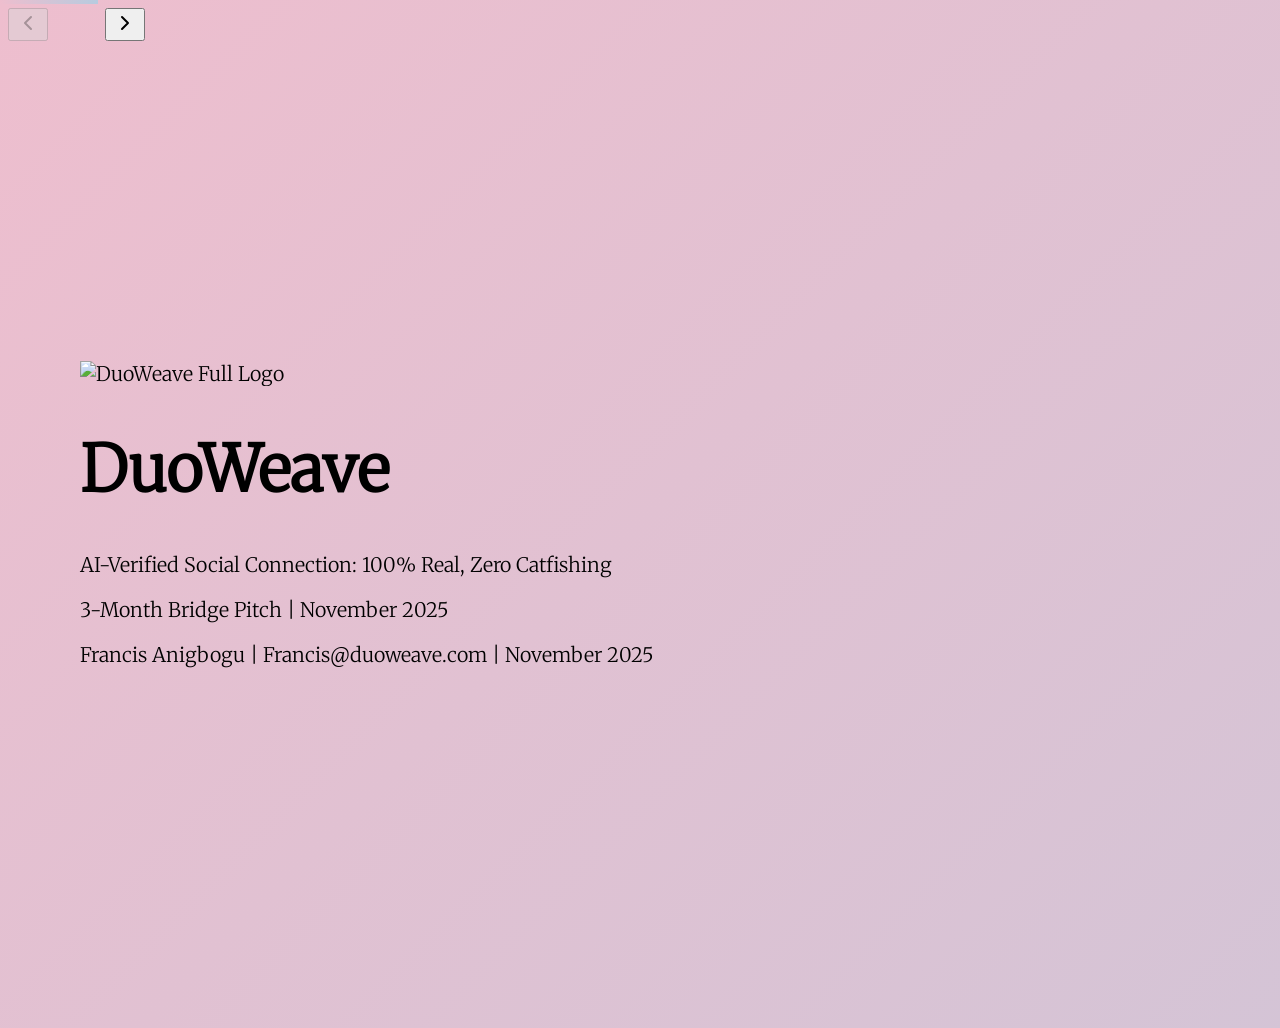
==== commit 37f9aa3e: "Mobile portrait optimizations: fluid type, stacked layout, swipe nav, full-bleed images" ====
--- a/index.html
+++ b/index.html
@@ -2,7 +2,7 @@
 <html lang="en">
   <head>
     <meta charset="UTF-8" />
-    <meta name="viewport" content="width=device-width, initial-scale=1.0" />
+    <meta name="viewport" content="width=device-width, initial-scale=1.0, viewport-fit=cover" />
     <title>DuoWeave 3-Month Bridge Pitch Deck</title>
     <script src="https://cdn.tailwindcss.com"></script>
     <link rel="preconnect" href="https://fonts.googleapis.com" />
@@ -18,10 +18,18 @@
       }
     </style>
     <style>
+      :root {
+        --space: clamp(12px, 2vw, 24px);
+        --h1: clamp(28px, 6vw, 64px);
+        --h2: clamp(22px, 4.5vw, 40px);
+        --h3: clamp(18px, 3.8vw, 28px);
+        --body: clamp(15px, 3.2vw, 20px);
+      }
       body {
         font-family: 'Merriweather', 'Inter', 'Quicksand', serif;
         overflow: hidden;
         background: linear-gradient(135deg, #F9FAFB 0%, #B7CBDF 100%);
+        font-size: var(--body);
       }
       .slide {
         display: none;
@@ -43,9 +51,9 @@
         background-size: 200% 200%;
         animation: gradientShift 3s ease infinite;
       }
-      h1 { font-size: 4rem; font-weight: 700; }
-      h2 { font-size: 2.5rem; font-weight: 700; margin-bottom: 1.5rem; }
-      h3 { font-size: 1.5rem; font-weight: 600; margin-bottom: 1rem; }
+      h1 { font-size: var(--h1); font-weight: 700; }
+      h2 { font-size: var(--h2); font-weight: 700; margin-bottom: 1.5rem; }
+      h3 { font-size: var(--h3); font-weight: 600; margin-bottom: 1rem; }
       .content-grid { display: grid; grid-template-columns: repeat(auto-fit, minmax(250px, 1fr)); gap: 2rem; }
       .comparison-grid { display: grid; grid-template-columns: 1.5fr repeat(4, 1fr); gap: 0.5rem; width: 100%; text-align: center; }
       .grid-header { font-weight: 700; }
@@ -65,14 +73,16 @@
       .small-mockup { width: 120px; height: 240px; border-radius: 8px; background: #fff; box-shadow: 0 2px 4px -1px rgba(0,0,0,0.1); overflow: hidden; }
        /* Mobile responsiveness tweaks */
       @media (max-width: 768px) {
-        .slide { padding: 1.5rem 1rem; }
+        #presentation-container { height: auto; overflow: visible; }
+        .slide { padding: calc(var(--space) * 1.25) var(--space); height: auto; min-height: 100svh; position: relative; }
         h1 { font-size: 2.25rem; }
         h2 { font-size: 1.75rem; }
         h3 { font-size: 1.25rem; }
         .phone-mockup { width: 180px; height: 360px; }
-        .feature-screenshot { height: 220px; }
-        .events-screenshot { height: 260px; }
-        .full-screenshot { height: 320px; }
+        .feature-screenshot { height: clamp(220px, 40vh, 360px); }
+        .events-screenshot { height: clamp(240px, 42vh, 380px); }
+        .full-screenshot { height: clamp(260px, 45vh, 420px); }
+        .full-screenshot img, .feature-screenshot img, .events-screenshot img { object-fit: cover; }
         .grid { grid-template-columns: 1fr; }
         .flex { flex-direction: column; }
       }
@@ -1246,6 +1256,25 @@
         else if (event.key === 'ArrowLeft') prevSlide();
       });
       showSlide(currentSlide);
+
+      // Mobile mode class toggle (portrait or small width)
+      function setMode() {
+        const isPortrait = window.matchMedia('(orientation: portrait)').matches;
+        document.body.classList.toggle('mobile-mode', isPortrait || window.innerWidth <= 768);
+      }
+      setMode();
+      window.addEventListener('resize', setMode);
+      window.addEventListener('orientationchange', setMode);
+
+      // Swipe navigation for mobile
+      let sx = 0, sy = 0;
+      document.addEventListener('touchstart', e => { if (!e.touches[0]) return; sx = e.touches[0].clientX; sy = e.touches[0].clientY; }, {passive:true});
+      document.addEventListener('touchend', e => {
+        if (!e.changedTouches[0]) return;
+        const dx = e.changedTouches[0].clientX - sx;
+        const dy = e.changedTouches[0].clientY - sy;
+        if (Math.abs(dx) > 48 && Math.abs(dy) < 40) { dx < 0 ? nextSlide() : prevSlide(); }
+      }, {passive:true});
     </script>
     <script src="js/enhancements.js"></script>
   </body>
